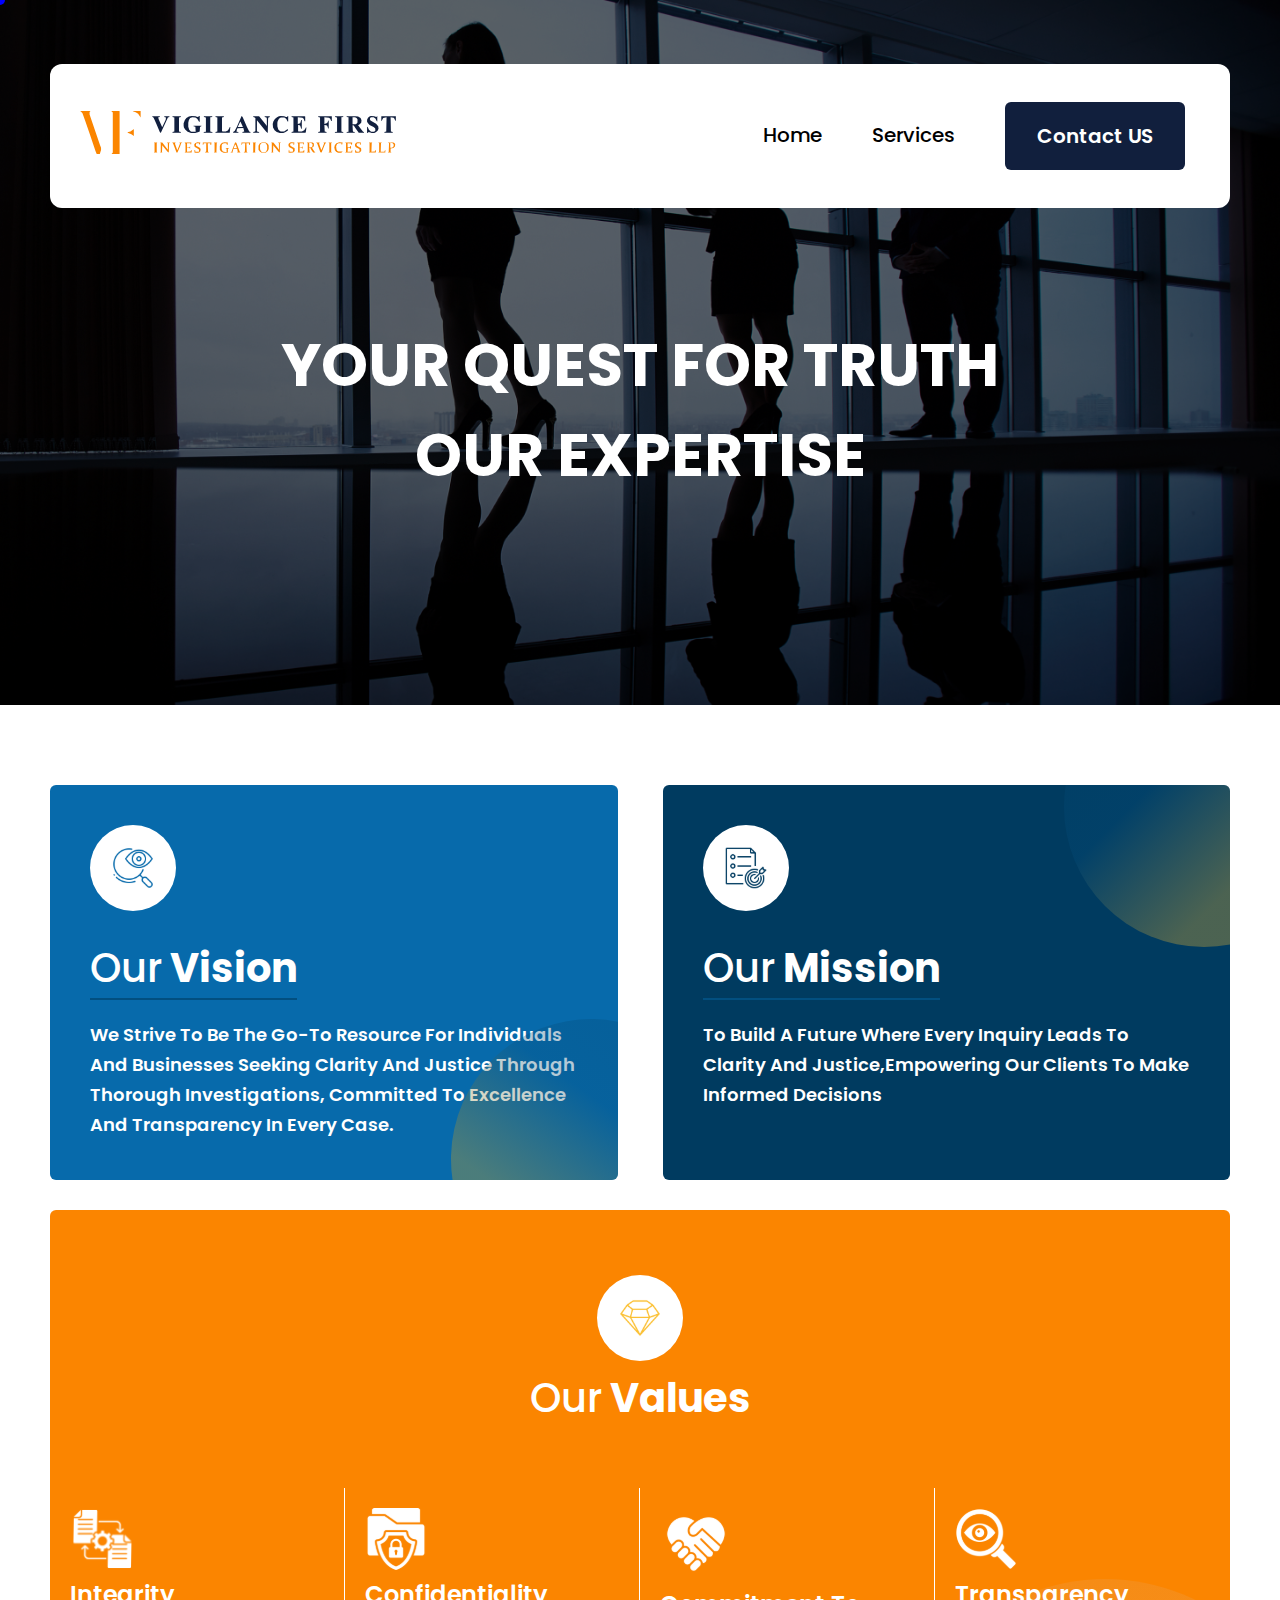
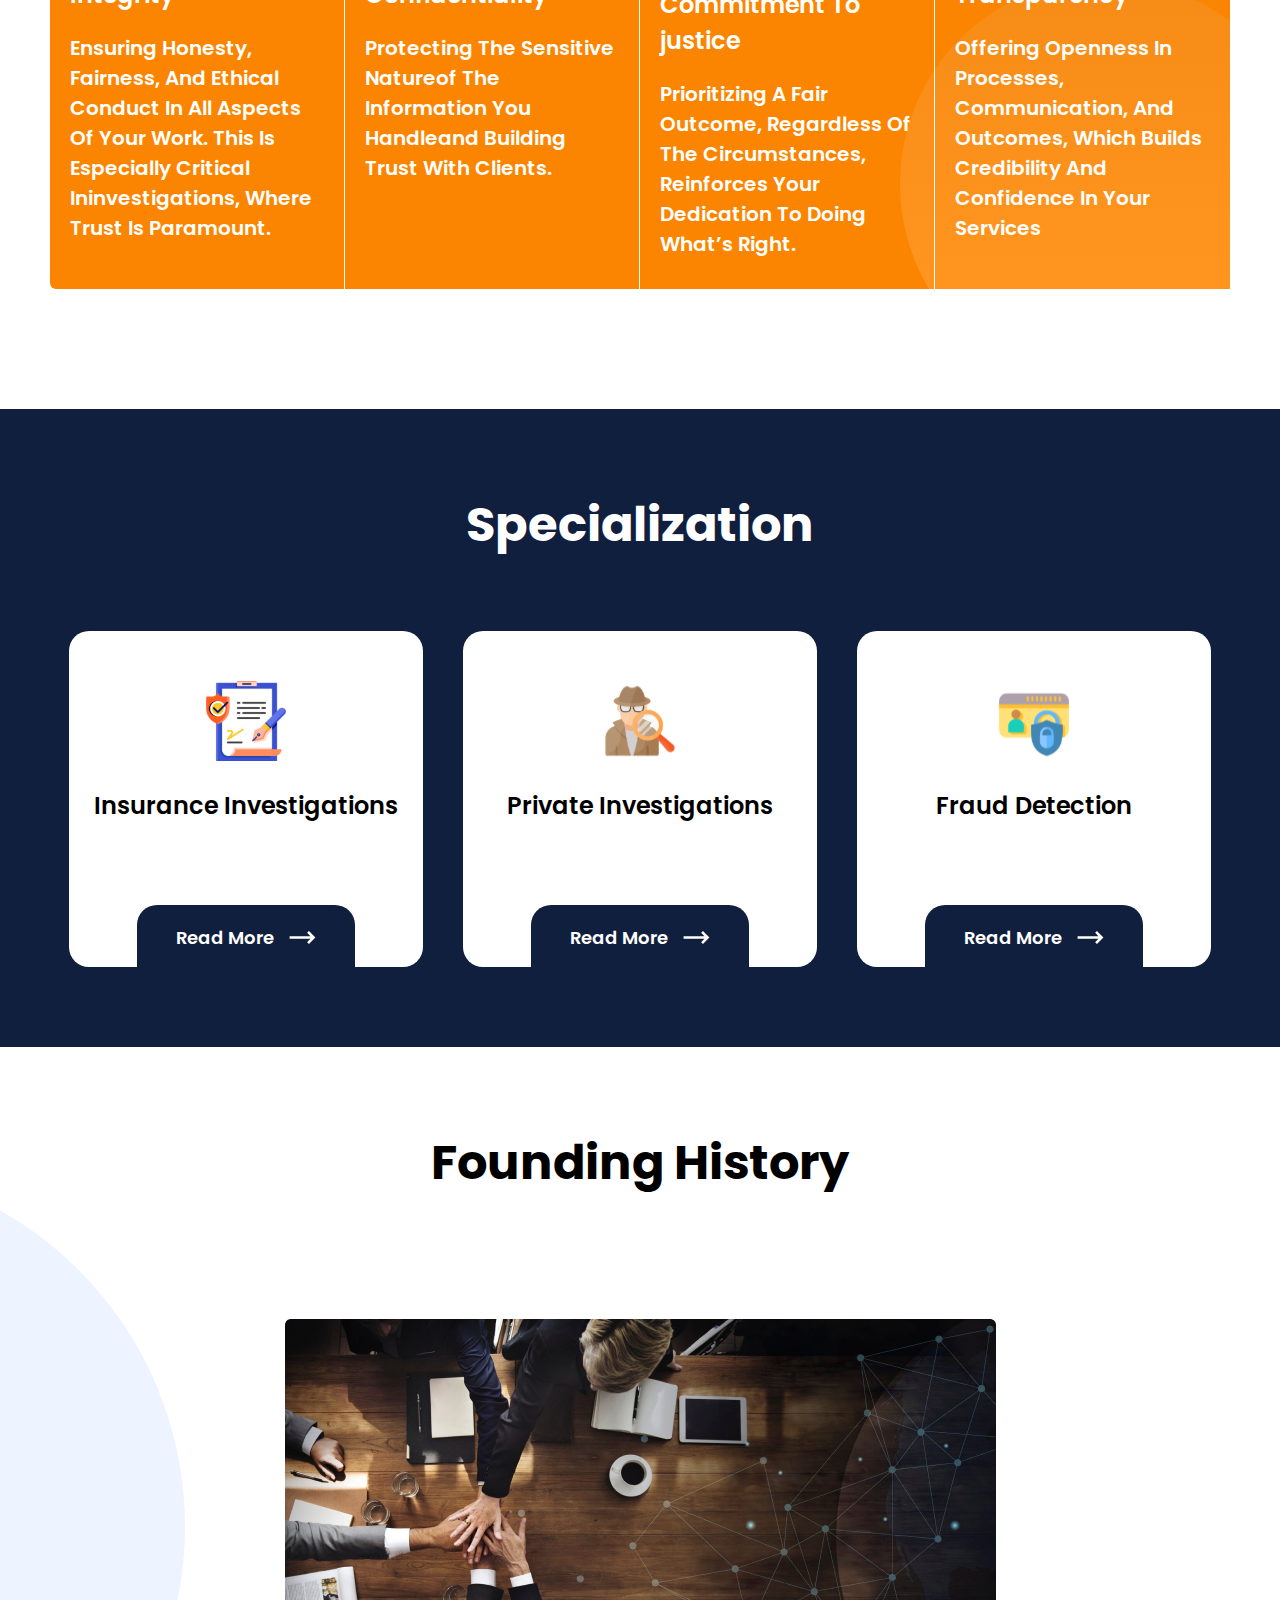
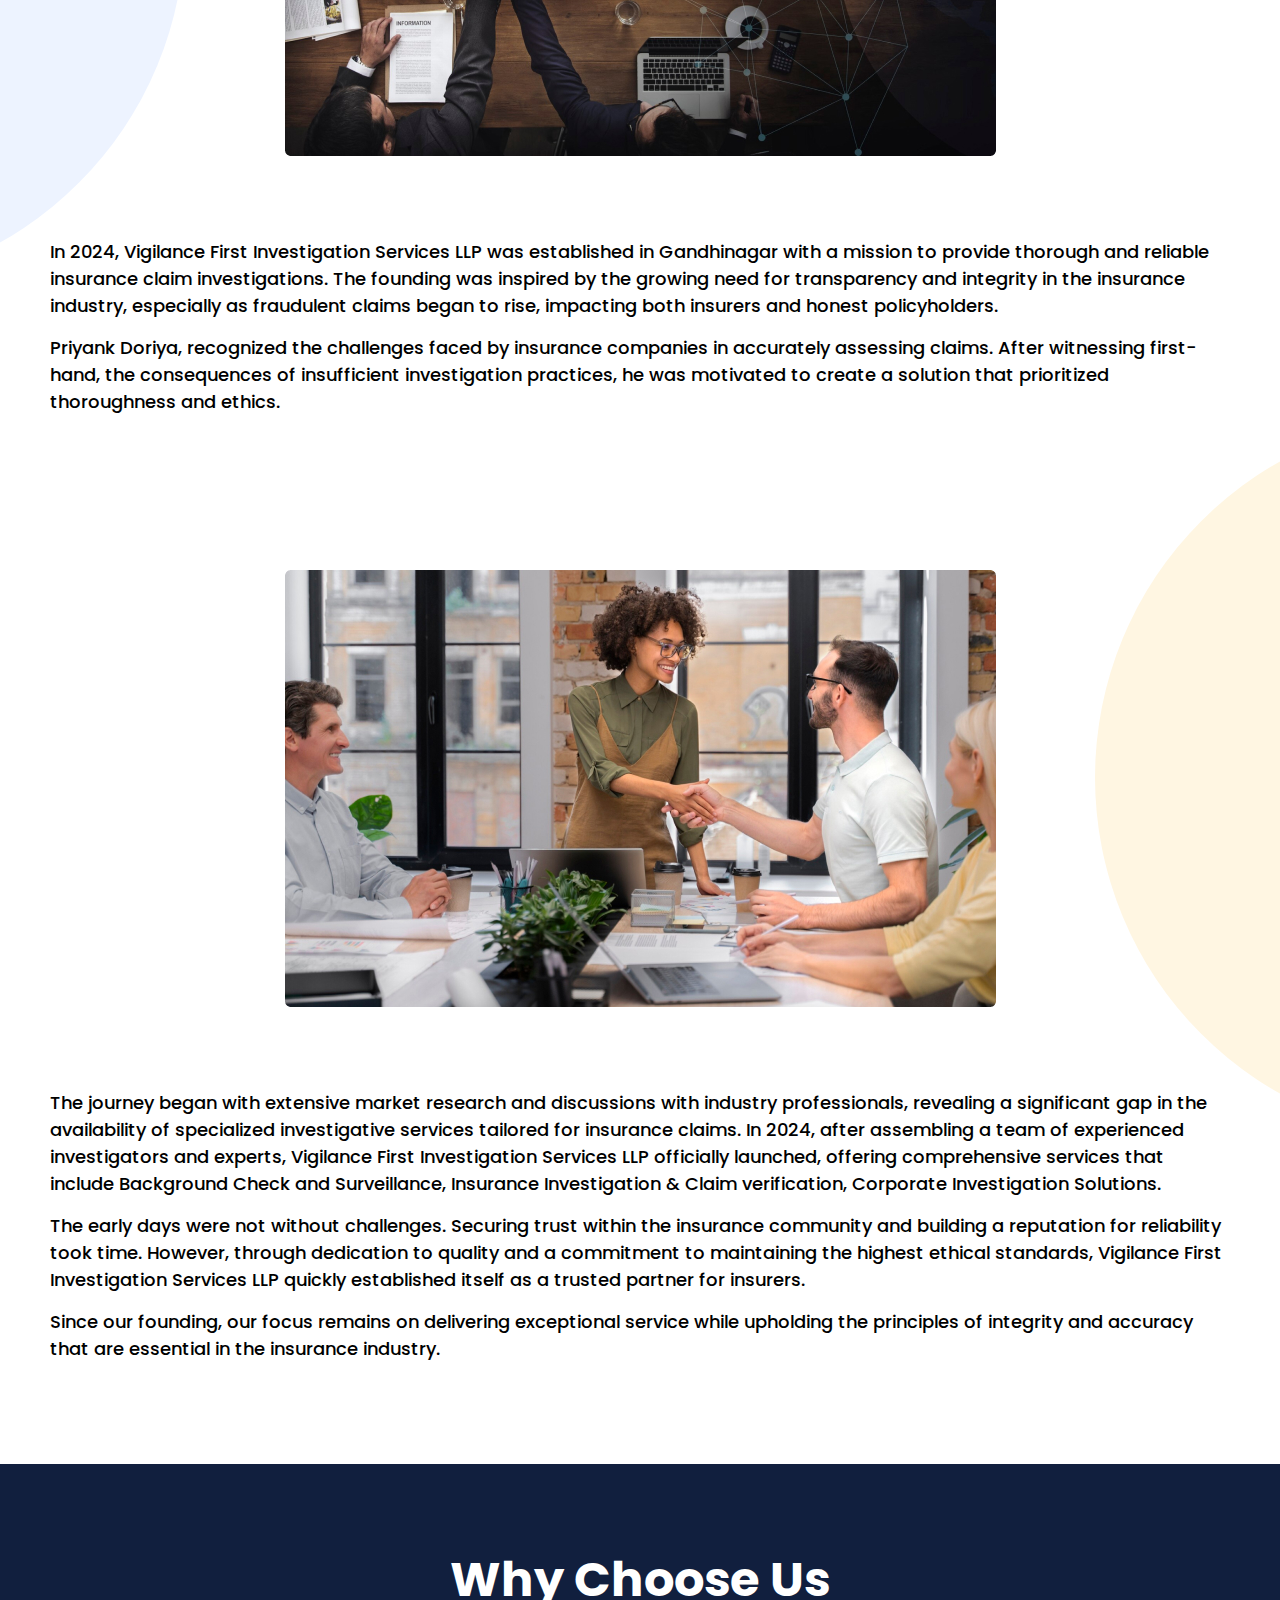
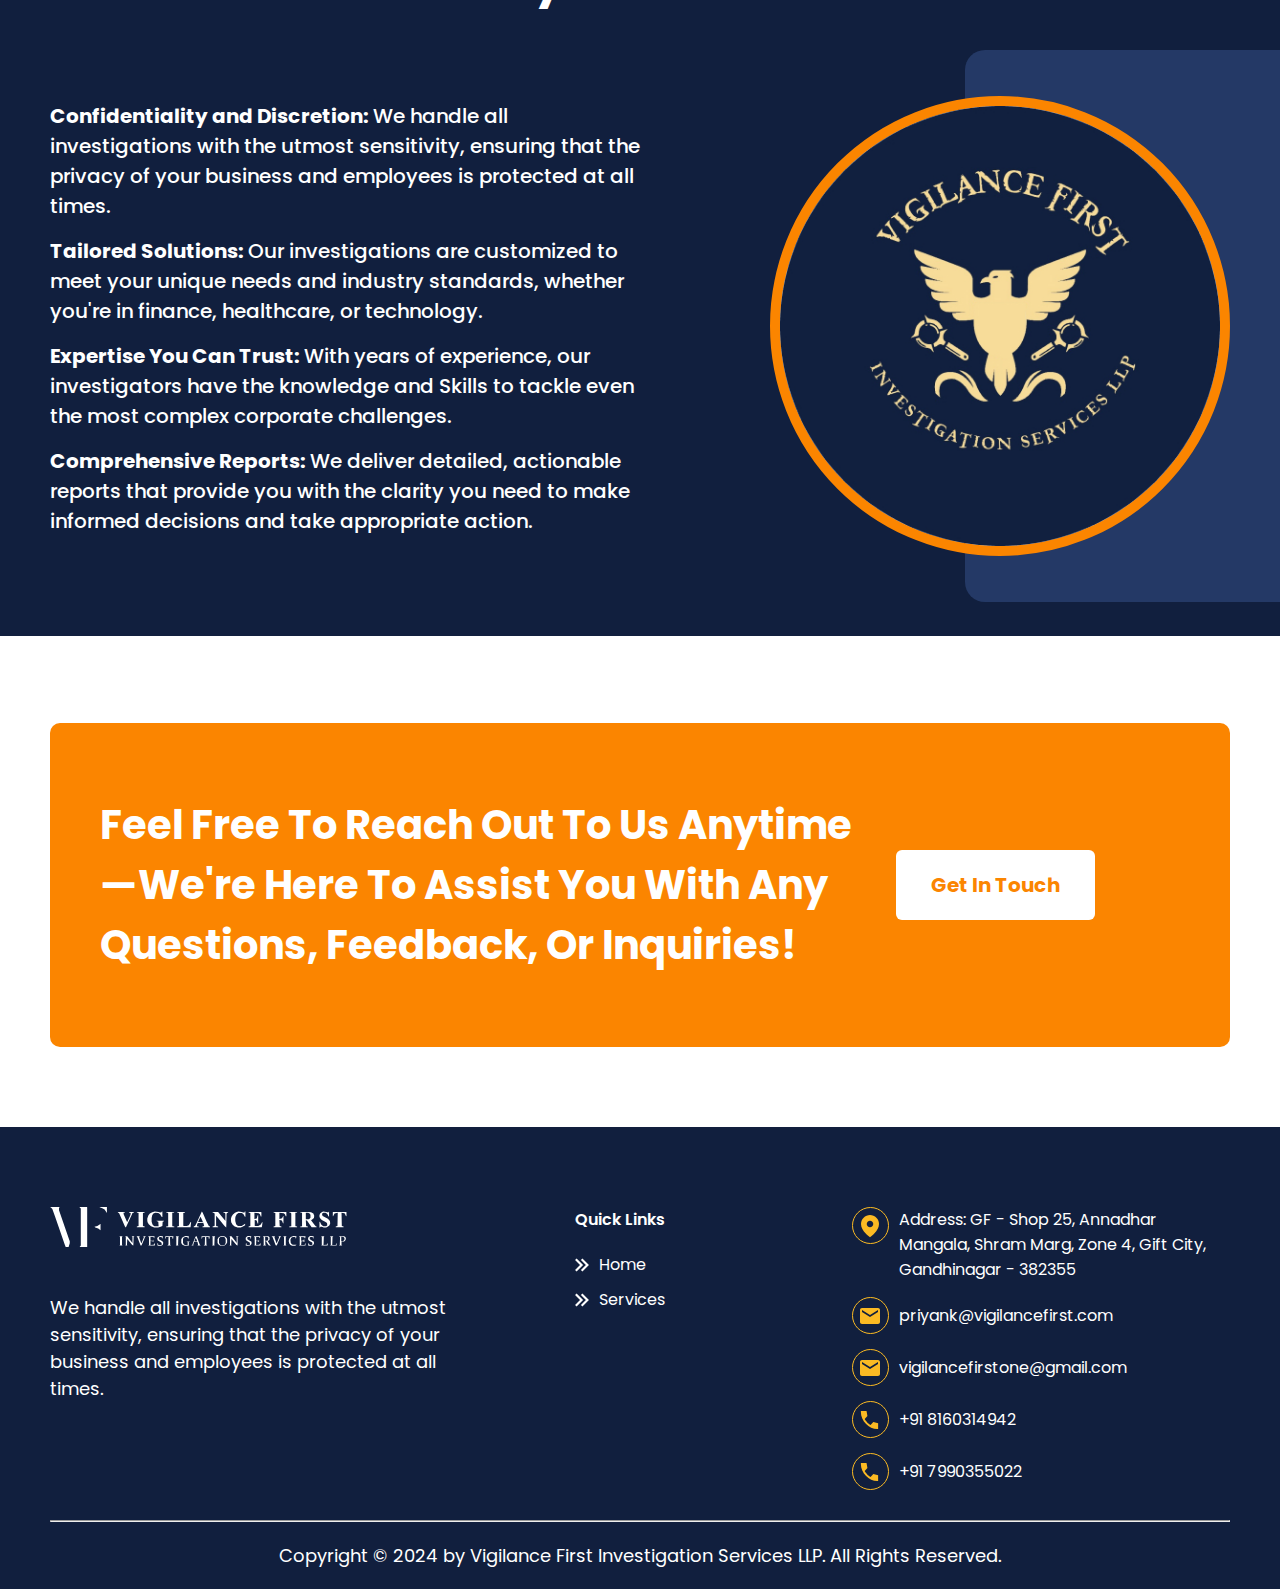
==== index.html @ 086d8054 "-" ====
<!DOCTYPE html>
<html lang="en">
<head>
<meta charset="UTF-8" />
<meta name="viewport" content="width=device-width, initial-scale=1.0" />
<title>VF | Home</title>
<link
href="https://fonts.googleapis.com/css2?family=Poppins:ital,wght@0,100;0,200;0,300;0,400;0,500;0,600;0,700;0,800;0,900;1,100;1,200;1,300;1,400;1,500;1,600;1,700;1,800;1,900&display=swap"
rel="stylesheet" />
<link rel="stylesheet" href="./css/style.css"/>
<link rel="stylesheet" href="./css/media.css">
</head>

<body>
    <div id="cursor"></div>
<header class="main-header">
    <div class="container">
        <div class="inner-header">
            <a class="logo" href="#"><img src="/images/header-logo.svg" alt=""></a>
            <button class="menu-toggle" aria-label="Toggle navigation">
                <span class="bar"></span>
                <span class="bar"></span>
                <span class="bar"></span>
            </button>
            <div class="navmenu">
                
                <ul class="navbar">
                    <li><a href="./index.html">Home</a></li>
                    <li><a href="./services.html">Services</a></li>
                    <a href="mailto:vigilancefirstone@gmail.com" class="navbar-contact-cta">Contact US</a>
                </ul>
            </div>
        </div>
    </div> 
</header>

<section class="hero-banner">
<div class="container">
    <div class="main-content">
        <h1>Your Quest for Truth Our Expertise</h1>
    </div>
</div>
</section>

<section class="mission-vission-section">
    <div class="container">
        <div class="wrapper">
            <div class="vision">
                <div class="icon"><img src="/images/vission-icon.svg" alt=""></div>
                <div class="title"><span>Our</span>Vision</div>
                <div class="discription">
                    <p>We strive to be the go-to resource for individuals and businesses seeking
                        clarity and justice through thorough investigations, committed to excellence and
                        transparency in
                        every case.</p>
                </div>
            </div>
            <div class="mission">
                <div class="icon"><img src="/images/mission-icon.svg" alt=""></div>
                <div class="title"><span>Our</span>Mission</div>
                <div class="discription">
                    <p> To build a future where every inquiry leads to clarity and justice,empowering our clients to make informed decisions </p>
                </div>
            </div>
        </div>
    </div>
</section>

<section class="our-value-section">
<div class="container">
    <div class="inner-content">
        <div class="section-heading">
            <div class="heading-icon"><img src="/images/our-value-icon.svg" alt=""></div>
            <div class="heading"><span>Our</span> Values</div>
        </div>
        <div class="four-col">
            <div class="column cl-1">
                <div class="title">
                    <div class="icon"><img src="/images/transparency.svg" alt=""></div>
                    <span>Integrity</span>
                    <p class="capitalize white">Ensuring honesty, fairness, and ethical conduct in all aspects of your work. This is especially critical ininvestigations, where trust is paramount.</p>
                </div>
            </div>
            <div class="column cl-2">
                <div class="title">
                    <div class="icon"><img src="/images/confidential 1.svg" alt=""></div>
                    <span>Confidentiality</span>
                    <p class="capitalize white">Protecting the sensitive natureof the information you handleand building trust with clients.</p>
                </div>
            </div>
            <div class="column cl-3">
                <div class="title">
                    <div class="icon"><img src="/images/hand-heart 1.svg" alt=""></div>
                    <span>Commitment To justice</span>
                    <p class="capitalize white">Prioritizing a fair outcome, regardless of the circumstances,
                        reinforces your dedication to doing what’s right.</p>
                </div>
            </div>
            <div class="column cl-4">
                <div class="title">
                    <div class="icon"><img src="/images/investigation 1.svg" alt=""></div>
                    <span>Transparency</span>
                    <p class="capitalize white">Offering openness in processes, communication, and outcomes, which builds credibility and confidence in your services</p>
                </div>
            </div>
        </div>
    </div>
</div>
</section>

<section class="Specialization-section py-80">
<div class="container">
    <h2 class="section-heading center ">
        Specialization
    </h2>
    <div class="blogs">
        <div class="blog">
            <div class="icon"><img src="/images/insurance 1.svg" alt=""></div>
            <div class="title">Insurance Investigations</div>
            <div class="blog-cta">
                <div class="btn-text">Read More</div><img src="/images/coolicon.svg" alt="">
            </div>
        </div>
        <div class="blog">
            <div class="icon"><img src="/images/private-investigator 1.svg" alt=""></div>
            <div class="title">Private Investigations</div>
            <div class="blog-cta">
                <div class="btn-text">Read More</div><img src="/images/coolicon.svg" alt="">
            </div>
        </div>  
        <div class="blog">
            <div class="icon"><img src="/images/fraud-prevention 1.svg" alt=""></div>
            <div class="title">Fraud Detection</div>
            <div class="blog-cta">
                <div class="btn-text">Read More</div><img src="/images/coolicon.svg" alt="">
            </div>
        </div>

</section>










<section class="founding-history py-80">
<div class="container">
    <h2 class="center">Founding History</h2>
    <div class="main-content">
        <div class="column left-circle">
            <div class="left-content">
                <img src="./images/founder-history-1.jpg" alt="founder-history-1">
            </div>
            <div class="right-content">
                <p>In 2024, Vigilance First Investigation Services LLP was established in Gandhinagar with a
                    mission to
                    provide thorough and reliable insurance claim investigations. The founding was inspired by
                    the growing
                    need for transparency and integrity in the insurance industry, especially as fraudulent
                    claims began to
                    rise, impacting both insurers and honest policyholders.
                </p>
                <p>Priyank Doriya, recognized the challenges faced by insurance companies in accurately
                    assessing claims. After witnessing first-hand, the consequences of insufficient
                    investigation practices, he was motivated to create a solution that prioritized thoroughness
                    and ethics.
                </p>
            </div>
        </div>
        <div class="column right-circle flip">
            <div class="left-content">
                <img src="./images/founder-history-3.jpg" alt="founder-history-1">
            </div>
            <div class="right-content">
                <p>The journey began with extensive market research and discussions with industry professionals, revealing a significant gap in the availability of specialized investigative services tailored for insurance claims. In 2024, after assembling a team of experienced investigators and experts, Vigilance First Investigation Services LLP officially launched, offering comprehensive services that include Background Check and Surveillance, Insurance Investigation & Claim verification, Corporate Investigation Solutions.</p>
                <p>The early days were not without challenges. Securing trust within the insurance community and building a reputation for reliability took time. However, through dedication to quality and a commitment to maintaining the highest ethical standards, Vigilance First Investigation Services LLP quickly established itself as a trusted partner for insurers.</p>
                <p>Since our founding, our focus remains on delivering exceptional service while upholding the principles of integrity and accuracy that are essential in the insurance industry.</p>
            </div>
        </div>

    </div>
</div>
</section>

<section class="why-choose-us py-80">
<div class="container">
    <h2 class="center">Why Choose Us</h2>
    <div class="main-content">
        <div class="left-content">
            <p><b>Confidentiality and Discretion:</b> We handle all investigations with the utmost sensitivity, ensuring that the privacy of your business and employees is protected at all times.</p>
            <p><b>Tailored Solutions:</b> Our investigations are customized to meet your unique needs and industry 
                standards, whether you're in finance, healthcare, or technology.
            </p>
            <p><b>Expertise You Can Trust:</b> With years of experience, our investigators have the knowledge and 
                Skills to tackle even the most complex corporate challenges. 
            </p>
            <p><b>Comprehensive Reports:</b> We deliver detailed, actionable reports that provide you with the clarity you need to make informed decisions and take appropriate action.</p>
        </div>
        <div class="right-content">
            <div class="round-img">
                <img src="./images/egle-logo2.jpg" alt="">
            </div>
        </div>
    </div>
</div>
</section>

<section class="cta-section py-80">
<div class="container">
    <div class="content">
        <p class="white">Feel free to reach out to us anytime—we're here to assist you with any questions, feedback, or inquiries!</p>
        <a class="white" href="mailto:vigilancefirstone@gmail.com">Get In Touch </a>
    </div>
</div>
</section>

<footer class="footer-section py-80">
<div class="container">
    <div class="main-content">
        <div class="left-content">
            <div class="logo">
                <img src="./images/footer-logo.svg" alt="">
            </div>
            <p>We handle all investigations with the utmost sensitivity, ensuring that the privacy of your business and employees is protected at all times.</p>
        </div>
        <div class="middle-content">
            <span class="title">Quick Links</span>
            <ul>
                <li>
                    <a href="./index.html">
                        <svg xmlns="http://www.w3.org/2000/svg" width="14" height="14" viewBox="0 0 14 14"
                        fill="none">
                        <path
                            d="M7.44847 13.5109L5.91555 11.9802L10.8989 6.99684L5.91555 2.01351L7.44847 0.489258L13.9593 7.00009L7.44955 13.5109H7.44847ZM1.57138 13.5109L0.0395508 11.9802L5.02288 6.99684L0.0395508 2.02109L1.57138 0.489258L8.0833 7.00009L1.57247 13.5109H1.57138Z"
                            fill="white" />
                    </svg>
                    Home
                    </a>
                </li>
                <li>
                    <a href="./services.html">
                        <svg xmlns="http://www.w3.org/2000/svg" width="14" height="14" viewBox="0 0 14 14"
                        fill="none">
                        <path
                            d="M7.44847 13.5109L5.91555 11.9802L10.8989 6.99684L5.91555 2.01351L7.44847 0.489258L13.9593 7.00009L7.44955 13.5109H7.44847ZM1.57138 13.5109L0.0395508 11.9802L5.02288 6.99684L0.0395508 2.02109L1.57138 0.489258L8.0833 7.00009L1.57247 13.5109H1.57138Z"
                            fill="white" />
                    </svg>
                    Services
                    </a>
                </li>
            </ul>
        </div>
        <div class="right-content">
            <a href="">
                <img src="./images/location-icon.svg" alt="">
                Address: GF - Shop 25, Annadhar Mangala, Shram Marg, 
                Zone 4, Gift City, <br>Gandhinagar - 382355</a>
            <a href="mailto:priyank@vigilancefirst.com">
                <img src="./images/mail-icon.svg" alt="">
                priyank@vigilancefirst.com
            </a>
            <a href="mailto:vigilancefirstone@gmail.com">
                <img src="./images/mail-icon.svg" alt="">
                vigilancefirstone@gmail.com
            </a>
            <a href="tel:+918160314942">
                <img src="./images/call-icon.svg" alt="">
                +91 8160314942
            </a>
            <a href="tel:+917990355022">
                <img src="./images/call-icon.svg" alt="">
                +91 7990355022
            </a>
        </div>
    </div>
    <hr>
    <div class="lower-content">
        <p class="center">Copyright © 2024 by Vigilance First Investigation Services LLP. All Rights Reserved.</p>
    </div>
</div>
</footer>









<script src="https://cdnjs.cloudflare.com/ajax/libs/jquery/3.7.1/jquery.min.js"></script>
    <script src="./script.js"></script>


</body>

</html>
---- css/style.css ----
* {
    margin: 0;
    padding: 0;
    box-sizing: border-box;
    font-family: "Poppins", sans-serif;
    text-decoration: none;
    list-style: none;
}

.container {
    max-width: 100%;
    margin: 0 auto;
    height: 100%;
}

@media (min-width:991px) {
    .container {
        max-width: 970px;
    }

}

@media (min-width:1200px) {
    .container {
        max-width: 1180px;
    }

}

@media (min-width:1520px) {
    .container {
        max-width: 1520px;
    }

}

/* common css start */
a {
    text-decoration: none;
    color: #000;
}

h1 {
    font-size: 64px;
    line-height: 96px;
    font-weight: 700;
}

h2 {
    font-size: 54px;
    font-weight: 700;
}

h4 {
    font-size: 30px;
}

p {
    font-size: 18px;
}

.center {
    text-align: center;
}

.white {
    color: #fff;
}

.cta {
    display: flex;
}

.cta-center {
    display: flex;
    justify-content: center;
    align-items: center;
}

.py-80 {
    padding: 80px 0;
}

.flip {
    flex-direction: row-reverse;
}

header.main-header {
    position: relative;
    width: 100%;
    display: inline-block;
    position: absolute;
    top: 64px;
    left: 0;
    right: 0;
    z-index: 999;
    margin: 0;
}

.menu-toggle {
    background: none;
    border: none;
    cursor: pointer;
    display: none;
    flex-direction: column;
    justify-content: space-between;
    height: 24px;
    width: 30px;
    position: absolute;
    right: 30px;
    top: 40px;
}

.navbar.active {
    display: flex !important;
}

span.bar {
    width: 35px;
    height: 3px;
    background-color: #000;
    transition: all 0.3s ease;
}

.menu-toggle.active span.bar:nth-child(1) {
    transform: translateY(9px) rotate(45deg);
}

.menu-toggle.active span.bar:nth-child(2) {
    opacity: 0;
}

.menu-toggle.active span.bar:nth-child(3) {
    transform: translateY(-12px) rotate(-45deg);
}

header.main-header .inner-header {
    position: relative;
    width: 100%;
    background-color: #fff;
    border-radius: 12px;
    padding: 38px 45px 38px 30px;
    display: flex;
    align-items: center;
    justify-content: flex-start;
}

header.main-header .navmenu {
    width: 100%;
    display: flex;
    justify-content: end;
    align-items: center;
}

header.main-header .navmenu .navbar {
    display: flex;
    gap: 50px;
    align-items: center;
}

header.main-header .navmenu .navbar a {
    color: #000;
    font-size: 20px;
    font-weight: 500;
    line-height: 24px;
    transition: all 0.3s ease;
}

header.main-header .navmenu .navbar a:hover {
    color: #fb8500;
}

header.main-header .navmenu .navbar .logo {
    font-size: 20px;
    font-weight: 600;
    color: #fff;
}

header.main-header .navmenu .navbar .navbar-contact-cta {
    background-color: #111f3d;
    font-size: 20px;
    line-height: 30px;
    font-weight: 600;
    color: #fff;
    padding: 17px 30px;
    border-radius: 6px;
    border: 2px solid transparent;
}

header.main-header .navmenu .navbar .navbar-contact-cta:hover {
    background-color: transparent;
    border: 2px solid #fb8500;
}

section.hero-banner {
    position: relative;
    width: 100%;
    padding: 320px 0 185px;
    display: inline-block;
    background-image: url(/images/home-banner-bg.png);
    background-repeat: no-repeat;
    background-size: cover;
    background-position: 100% 100%;
    height: 100%;
    z-index: 1;
}

section.hero-banner::before {
    content: "";
    position: absolute;
    width: 100%;
    top: 0;
    left: 0;
    background-color: #00000099;
    height: 100%;
    z-index: -1;
}

section.hero-banner .main-content {
    width: 100%;
    text-align: center;
    max-width: 70%;
    margin: 0 auto;
}

section.hero-banner .main-content h1 {
    color: #fff;
    margin-bottom: 20px;
    text-transform: uppercase;
}

section.hero-banner .main-content p {
    color: #fff;
    font-size: 20px;
    line-height: 30px;
    font-weight: 600;
}

section.hero-banner .main-content .cta {
    width: 100%;
    display: flex;
    justify-content: center;
    margin-top: 45px;
}

.cta a {
    color: #fff;
    background-color: #fb8500;
    font-size: 20px;
    line-height: 30px;
    padding: 15px 38px;
    border-radius: 6px;
    font-weight: 700;
}

section.mission-vission-section {
    width: 100%;
    display: inline-block;
    padding: 80px 0 30px;
}

section.mission-vission-section .wrapper {
    width: 100%;
    display: flex;
    gap: 45px;
}

section.mission-vission-section .wrapper .mission {
    position: relative;
    width: 50%;
    background-color: #003b60;
    padding: 40px;
    border-radius: 6px;
    overflow: hidden;
}

section.mission-vission-section .wrapper .mission::before {
    content: "";
    position: absolute;
    height: 280px;
    width: 280px;
    right: -20%;
    top: -30%;
    border-radius: 50%;
    background: linear-gradient(135.24deg, rgba(3, 73, 117, 0.3) 17.18%, rgba(5, 78, 124, 0.3) 36.84%, rgba(251, 191, 48, 0.3) 69.26%);
}

section.mission-vission-section .wrapper .vision {
    position: relative;
    width: 50%;
    background-color: #076aab;
    padding: 40px;
    border-radius: 6px;
    overflow: hidden;
}

section.mission-vission-section .wrapper .vision::before {
    content: "";
    position: absolute;
    height: 280px;
    width: 280px;
    right: -20%;
    bottom: -30%;
    border-radius: 50%;
    transform: rotate(-280deg);
    background: linear-gradient(135.24deg, rgba(3, 73, 117, 0.3) 17.18%, rgba(5, 78, 124, 0.3) 36.84%, rgba(233, 168, 12, 0.3) 69.26%);
}

section.mission-vission-section .wrapper .mission .title, section.mission-vission-section .wrapper .vision .title {
    font-size: 40px;
    font-weight: 700;
    line-height: 60px;
    color: #fff;
    margin: 20px 0;
    position: relative;
    border-bottom: 2px solid #024f80;
    display: inline-block;
}

section.mission-vission-section .wrapper .mission .title span, section.mission-vission-section .wrapper .vision .title span {
    font-weight: 500;
    padding-right: 8px;
}

section.mission-vission-section .wrapper .mission .discription p, section.mission-vission-section .wrapper .vision .discription p {
    color: #fff;
    font-size: 18px;
    font-weight: 600;
    line-height: 30px;
    text-transform: capitalize;
}

section.our-value-section {
    width: 100%;
    display: inline-block;
    padding-bottom: 120px;
}

section.our-value-section .inner-content {
    width: 100%;
    background-color: #fb8500;
    border-radius: 6px;
    padding: 65px 0 0;
}

section.our-value-section .inner-content .four-col {
    width: 100%;
    display: flex;
    align-items: normal;
    justify-content: center;
    padding-top: 60px;
    position: relative;
    z-index: 1;
    overflow: hidden;
    flex-wrap: wrap;
}

section.our-value-section .inner-content .four-col::before {
    content: "";
    position: absolute;
    bottom: -100px;
    right: -80px;
    background: linear-gradient(179.57deg, #f68c16 0.37%, #ff951e 71.35%);
    height: 410px;
    width: 410px;
    border-radius: 50%;
    z-index: -1;
}

section.our-value-section .inner-content .section-heading {
    display: inline-block;
    width: 100%;
    text-align: center;
}

section.our-value-section .inner-content .section-heading .heading span {
    font-weight: 500;
}

section.our-value-section .inner-content .section-heading .heading {
    font-size: 40px;
    font-weight: 700;
    line-height: 60px;
    color: #fff;
}

section.our-value-section .inner-content .four-col .column .title span {
    font-size: 24px;
    font-weight: 600;
    line-height: 36px;
    color: #fff;
    padding-bottom: 20px;
    display: inline-block;
}

section.our-value-section .inner-content .four-col .column .title p {
    font-size: 20px;
    font-weight: 600;
    line-height: 30px;
    text-transform: capitalize;
}

section.our-value-section .inner-content .four-col .column {
    width: 25%;
    border-right: 1px solid #fff;
    padding: 20px 20px 30px 20px;
}

section.our-value-section .inner-content .four-col .column:last-child {
    border: none;
}

section.Specialization-section {
    width: 100%;
    display: inline-block;
    background-color: #111f3e;
}

section.Specialization-section h2.section-heading.center {
    color: #fff;
}

section.Specialization-section .blogs {
    width: 100%;
    display: flex;
    flex-wrap: wrap;
    justify-content: center;
    gap: 40px;
    padding-top: 70px;
}

section.Specialization-section .blogs .blog {
    width: 30%;
    padding: 50px 0px 0px;
    background-color: #fff;
    border-radius: 20px;
    text-align: center;
}

section.Specialization-section .blogs .blog .title {
    font-size: 24px;
    font-weight: 600;
    line-height: 36px;
    color: #000;
    margin-top: 20px;
    padding-bottom: 81px;
}

section.Specialization-section .blogs .blog .icon img {
    width: 80px;
    height: 80px;
}

section.Specialization-section .blogs .blog .blog-cta {
    background-color: #111f3e;
    color: #fff;
    font-size: 18px;
    font-weight: 600;
    line-height: 27px;
    border-top-left-radius: 20px;
    border-top-right-radius: 20px;
    gap: 15px;
    width: 100%;
    max-width: 218px;
    height: 64px;
    display: flex;
    cursor: pointer;
    align-items: center;
    justify-content: center;
    margin: 0 auto -2px;
}

.founding-history {
    width: 100%;
    display: inline-block;
    overflow: hidden;
}

.founding-history .main-content {
    padding: 120px 0 0;
}

.founding-history .main-content .column {
    display: flex;
    justify-content: space-between;
    align-items: center;
    gap: 75px;
}

.founding-history .main-content .column.right-circle {
    padding-top: 140px;
}

.founding-history .main-content .column .left-content {
    position: relative;
    z-index: 1;
}

.founding-history .main-content .column.left-circle .left-content::before {
    content: "";
    position: absolute;
    top: -35%;
    left: -70%;
    height: 725px;
    width: 725px;
    border-radius: 50%;
    background-color: #edf3ff;
    z-index: -1;
}

.founding-history .main-content .column.right-circle .left-content::before {
    content: "";
    position: absolute;
    top: -35%;
    right: -70%;
    height: 725px;
    width: 725px;
    border-radius: 50%;
    background-color: #fff6e2;
    z-index: -1;
}

.founding-history .main-content .column .right-content {
    position: relative;
    z-index: 1;
}

.founding-history .main-content .column .right-content p {
    font-size: 18px;
    font-weight: 500;
    margin-bottom: 15px;
}

.why-choose-us {
    width: 100%;
    display: inline-block;
    background-color: #111f3e;
    overflow: hidden;
}

.why-choose-us * {
    color: #fff;
}

.why-choose-us .main-content {
    display: flex;
    justify-content: space-between;
    align-items: center;
    padding-top: 80px;
}

.why-choose-us .main-content .left-content {
    width: 50%;
}

.why-choose-us .main-content .left-content p {
    font-size: 20px;
    font-weight: 500;
    margin-bottom: 15px;
}

.why-choose-us .main-content .right-content {
    position: relative;
    z-index: 1;
}

.why-choose-us .main-content .right-content::before {
    content: "";
    height: 120%;
    width: 380px;
    position: absolute;
    top: 50%;
    right: -25%;
    background-color: #243966;
    border-radius: 20px 0 0 20px;
    z-index: -1;
    transform: translate(0, -50%);
}

.why-choose-us .main-content .right-content .round-img {
    border-radius: 50%;
    border: 10px solid #fb8500;    /* padding: 20px; */
    height: 460px;
    width: 460px;
    text-align: center;
    display: flex;
    justify-content: center;
    align-items: center;
}

.why-choose-us .main-content .right-content .round-img img {
    border-radius: 50%;
    height: 440px;
    width: 440px;
    display: inline-block;
    object-fit: contain;
}

.cta-section {
    display: inline-block;
    width: 100%;
}

.cta-section .content {
    background-color: #fb8500;
    display: flex;
    justify-content: flex-start;
    align-items: center;
    padding: 72px 50px;
    border-radius: 10px;
    gap: 40px;
}

.cta-section .content p {
    font-size: 40px;
    font-weight: 700;
    max-width: 70%;
    text-transform: capitalize;
}

.cta-section .content a {
    background-color: #fff;
    color: #fb8500;
    font-size: 20px;
    font-weight: 700;
    padding: 20px 35px;
    border-radius: 6px;
}

.footer-section {
    display: inline-block;
    width: 100%;
    background-color: #111f3e;
    padding-bottom: 0 !important;
}

.footer-section * {
    color: #fff;
}

.footer-section .main-content {
    display: flex;
    justify-content: space-between;
    align-items: flex-start;
    padding-bottom: 30px;
}

.footer-section .main-content .left-content {
    width: 36%;
}

.footer-section .main-content .left-content .logo {
    padding-bottom: 40px;
}

.footer-section .main-content .left-content .logo img {
    width: 70%;
}

.footer-section .main-content .middle-content {
    width: 20%;
}

.footer-section .main-content .middle-content .title {
    font-weight: 600;
}

.footer-section .main-content .middle-content ul {
    padding-top: 20px;
}

.footer-section .main-content .middle-content ul li {
    padding-bottom: 10px;
}

.footer-section .main-content .middle-content ul li a {
    display: flex;
    align-items: center;
    gap: 10px;
}

.footer-section .main-content .right-content a:first-child {
    align-items: flex-start;
}

.footer-section .main-content .right-content {
    width: 29%;
    display: flex;
    flex-direction: column;
    gap: 15px;
}

.footer-section .main-content .right-content a {
    display: flex;
    align-items: center;
    gap: 10px;
}

.footer-section .lower-content {
    padding: 20px 0;
}

/* services page */
.hero-banner.services {
    background: url(../images/services-hero.jpg) no-repeat;
    background-size: cover;
}

.hero-banner.services .main-content {
    max-width: 80%;
}

#cursor {
    position: fixed;
    top: -5px;
    left: -5px;
    width: 10px;
    height: 10px;
    background-color: blue;
    border-radius: 50%;
    z-index: 99999;
    transition: linear 0.19s;
    pointer-events: none;
}

.services-zig-zag-section .main-content {
    background-color: #003b60;
    display: flex;
    justify-content: space-between;
    align-items: flex-start;
    padding: 60px 45px;
}

.services-zig-zag-section .main-content * {
    color: #fff;
}

.services-zig-zag-section .main-content + .main-content {
    margin-top: 45px;
}

.services-zig-zag-section .main-content .left-content {
    width: 50%;
}

.services-zig-zag-section .main-content .left-content p {
    font-size: 20px;
    font-weight: 500;
    padding: 10px 0 40px;
}

.services-zig-zag-section .main-content .left-content .title {
    font-size: 38px;
    font-weight: 600;
    color: #fb8500;
}

.services-zig-zag-section .main-content .left-content ul {
    padding-top: 20px;
}

.services-zig-zag-section .main-content .left-content ul li {
    text-transform: capitalize;
    padding: 0 0 10px;
}

.services-zig-zag-section .main-content .left-content ul li svg {
    margin-right: 10px;
}

.services-zig-zag-section .main-content .right-content {
    width: 50%;
    text-align: end;
}

.services-zig-zag-section .main-content.flip {
    flex-direction: row-reverse;
}

.services-zig-zag-section .main-content.flip .right-content {
    text-align: left;
}

.why-choose-us.services {
    background-color: #fff;
}

.why-choose-us.services * {
    color: #000;
}

.why-choose-us.services .main-content .right-content::before {
    content: none;
}

.why-choose-us.services .main-content .right-content .round-img {
    border: none;
}
.why-choose-us.services .main-content .right-content .round-img img {
    height: 510px;
    width: 510px;
}
---- css/media.css ----
@media (max-width:1520px) {
    .founding-history .main-content .column {
        flex-direction: column;
    }

    .founding-history .main-content .column .left-content {
        width: 100%;
        text-align: center;
    }

    .founding-history .main-content .column .left-content img {
        display: inline-block;
    }

    .founding-history .main-content .column .right-content {
        width: 100%;
        position: relative;
        z-index: 1;
    }

    .founding-history .main-content .column.left-circle .left-content::before {
        left: -50%;
    }

    .founding-history .main-content .column.right-circle .left-content::before {
        right: -50%;
    }

    .services-zig-zag-section .main-content .right-content {
        width: 42%;
        text-align: end;
    }

    .services-zig-zag-section .main-content .right-content img {
        width: 100%;
    }

    .services-zig-zag-section .main-content .left-content {
        width: 58%;
    }

    .services-zig-zag-section .main-content {
        align-items: center;
    }

    .services-zig-zag-section .main-content .left-content .title {
        font-size: 34px;
    }

    .services-zig-zag-section .main-content h2 {
        font-size: 48px;
        font-weight: 700;
    }

}

@media (max-width:1440px) {
    h1 {
        font-size: 60px;
        line-height: 90px;
    }

    h2 {
        font-size: 48px;
    }

    h4 {
        font-size: 28px;
    }

    .footer-section .main-content .middle-content {
        width: 15%;
    }

    .footer-section .main-content .right-content {
        width: 32%;
    }

}

@media (max-width:1200px) {
    h1 {
        font-size: 60px;
        line-height: 90px;
    }

    h2 {
        font-size: 42px;
    }

    h4 {
        font-size: 24px;
    }

    .py-80 {
        padding: 60px 0;
    }

    .cta-section .content p {
        font-size: 30px;
    }

    .cta-section .content a {
        font-size: 18px;
        padding: 14px 30px;
    }

    section.hero-banner .main-content {
        max-width: 100%;
    }

    section.mission-vission-section .wrapper .vision, section.mission-vission-section .wrapper .mission {
        padding: 20px;
    }

    section.our-value-section .inner-content .four-col .column {
        width: 50%;
    }

    section.our-value-section .inner-content .four-col .column.cl-1 {
        border-right: 1px solid #fff !important;
        border-bottom: 1px solid #fff !important;
    }

    section.our-value-section .inner-content .four-col .column.cl-3 {
        border-right: 1px solid #fff !important;
        border-top: 1px solid #fff !important;
    }

    section.our-value-section .inner-content .four-col .column.cl-2 {
        border-bottom: 1px solid #fff !important;
        border-left: 1px solid #fff !important;
    }

    section.our-value-section .inner-content .four-col .column.cl-4 {
        border-left: 1px solid #fff !important;
        border-top: 1px solid #fff !important;
    }

    section.our-value-section .inner-content .four-col {
        justify-content: center;
    }

    section.our-value-section .inner-content .four-col .column {
        border: none;
    }

    section.Specialization-section .blogs .blog {
        width: 47%;
    }

    .founding-history .main-content {
        padding: 60px 0 0;
    }

    .founding-history .main-content .column {
        gap: 30px;
    }

    .founding-history .main-content .column.right-circle {
        padding-top: 100px;
    }

    .why-choose-us .main-content .right-content .round-img img {
        height: 300px;
        width: 300px;
    }

    .why-choose-us .main-content .right-content .round-img {
        height: 320px;
        width: 320px;
    }

    .why-choose-us .main-content .right-content::before {
        right: -65%;
    }

    .why-choose-us .main-content .right-content {
        width: 35%;
    }

    .why-choose-us .main-content .left-content {
        width: 60%;
    }

    .why-choose-us .main-content .left-content p {
        font-size: 18px;
    }

    .footer-section .main-content {
        flex-wrap: wrap;
        row-gap: 60px;
    }

    .footer-section .main-content .left-content {
        width: 50%;
    }

    .footer-section .main-content .middle-content {
        width: 30%;
    }

    .footer-section .main-content .right-content {
        width: 100%;
        flex-direction: row;
        flex-wrap: wrap;
        max-width: 40%;
        margin: 0 auto;
    }

    .services-zig-zag-section .main-content .right-content {
        width: 100%;
        text-align: end;
    }

    .services-zig-zag-section .main-content .right-content img {
        width: 100%;
        max-width: 60%;
        margin: 0 auto;
        display: block;
    }

    .services-zig-zag-section .main-content .left-content {
        width: 100%;
    }

    .services-zig-zag-section .main-content {
        align-items: center;
        flex-direction: column-reverse;
        gap: 30px;
    }

    .services-zig-zag-section .main-content.flip {
        flex-direction: column-reverse;
    }

    .services-zig-zag-section .main-content .left-content .title {
        font-size: 28px;
        line-height: 28px;
    }

    .services-zig-zag-section .main-content h2 {
        font-size: 42px;
    }

    .services-zig-zag-section .main-content .left-content p {
        font-size: 18px;
        padding: 10px 0 30px;
    }

    .services-zig-zag-section .main-content + .main-content {
        margin-top: 25px;
    }

}

@media (max-width:991px) {
    h1 {
        font-size: 54px;
        line-height: 80px;
    }

    h2 {
        font-size: 36px;
    }

    h4 {
        font-size: 22px;
    }

    p {
        font-size: 16px;
    }

    .container {
        padding: 0 25px;
    }

    header.main-header a.logo img {
        width: 250px;
    }

    header.main-header .navmenu .navbar {
        gap: 30px;
    }

    header.main-header .inner-header {
        padding: 30px;
        border-radius: 8px;
    }

    header.main-header .navmenu .navbar .navbar-contact-cta {
        font-size: 18px;
        padding: 12px 22px;
    }

    header.main-header .navmenu .navbar a {
        font-size: 18px;
    }

    section.our-value-section {
        padding-bottom: 80px;
    }

    section.mission-vission-section .wrapper {
        flex-direction: column;
    }

    section.mission-vission-section .wrapper .vision, section.mission-vission-section .wrapper .mission {
        width: 100%;
    }

    section.mission-vission-section .wrapper .mission::before {
        width: 250px;
        height: 250px;
        right: -10%;
        top: 40%;
    }

    section.mission-vission-section .wrapper .vision::before {
        width: 250px;
        height: 250px;
        bottom: 50%;
        right: -10%;
    }

    section.mission-vission-section .wrapper .mission .discription p, section.mission-vission-section.wrapper .vision.discription p {
        font-size: 16px;
        line-height: 26px;
    }

    section.our-value-section .inner-content {
        padding: 40px 0 0;
    }

    section.our-value-section .inner-content .four-col {
        padding-top: 40px;
    }

    section.our-value-section .inner-content .four-col .column .title span {
        padding-bottom: 5px;
    }

    .founding-history .main-content .column.left-circle .left-content::before {
        content: none;
    }

    .founding-history .main-content .column.right-circle .left-content::before {
        content: none;
    }

    .founding-history .main-content .column .left-content img {
        width: 100%;
    }

    .founding-history .main-content .column.right-circle {
        padding-top: 30px;
    }

    .why-choose-us .main-content {
        flex-direction: column-reverse;
        justify-content: center;
        align-items: center;
        row-gap: 40px;
        padding-top: 40px;
    }

    .why-choose-us .main-content .left-content {
        width: 100%;
    }

    .why-choose-us .main-content .right-content {
        width: 100%;
        text-align: center;
    }

    .why-choose-us .main-content .right-content::before {
        content: none;
    }

    .why-choose-us .main-content .right-content .round-img {
        margin: 0 auto;
    }

    .cta-section .content {
        padding: 30px 40px;
        flex-direction: column;
        justify-content: center;
        text-align: center;
        gap: 30px;
    }

    .cta-section .content p {
        font-size: 28px;
        max-width: 100%;
    }

    .services-zig-zag-section .main-content h2 {
        font-size: 32px;
    }

    .services-zig-zag-section .main-content .left-content .title {
        font-size: 24px;
        line-height: 24px;
    }

    .services-zig-zag-section .main-content {
        padding: 30px 25px;
    }

}

@media (max-width:768px) {
    h1 {
        font-size: 50px;
        line-height: 70px;
    }

    h2 {
        font-size: 32px;
    }

    h4 {
        font-size: 20px;
    }

    .py-80 {
        padding: 40px 0;
    }

    header.main-header {
        top: 50px;
    }

    header.main-header .navmenu .navbar {
        position: absolute;
        border-bottom-right-radius: 12px;
        border-bottom-left-radius: 12px;
        padding: 30px;
        top: 85%;
        flex-direction: column;
        width: 100%;
        left: 0;
        background-color: #fff;
        display: none;
    }

    .menu-toggle {
        display: flex;
    }

    section.our-value-section .inner-content .four-col {
        flex-wrap: wrap;
    }

    section.our-value-section .inner-content .four-col::before {
        display: none;
    }

    section.hero-banner {
        background-position: 80% 100%;
        padding: 250px 0 150px;
    }

    section.mission-vission-section {
        padding: 60px 0;
    }

    section.mission-vission-section .wrapper {
        gap: 30px;
    }

    section.our-value-section .inner-content .four-col .column {
        width: 100%;
    }

    section.our-value-section {
        padding-bottom: 60px;
    }

    section.mission-vission-section .wrapper .mission .title, section.mission-vission-section .wrapper .vision .title, section.our-value-section .inner-content .section-heading .heading {
        font-size: 36px;
        line-height: 54px;
    }

    section.our-value-section .inner-content {
        padding: 30px 0;
    }

    section.our-value-section .inner-content .four-col .column .title p {
        font-size: 18px;
        line-height: 28px;
    }

    section.our-value-section .inner-content .four-col .column {
        padding: 20px;
    }

    section.our-value-section .inner-content .four-col .column.cl-1 {
        border-right: none !important;
        border-bottom: 1px solid #fff !important;
    }

    section.Specialization-section .blogs {
        padding-top: 40px;
    }

    section.our-value-section .inner-content .four-col .column.cl-2 {
        border-left: none !important;
    }

    section.our-value-section .inner-content .four-col .column.cl-3 {
        border-right: none !important;
        border-top: none !important;
    }

    section.our-value-section .inner-content .four-col .column.cl-4 {
        border-left: none !important;
    }

    section.Specialization-section .blogs .blog {
        width: 100%;
        padding: 50px 10px 0;
    }

    .founding-history .main-content {
        padding: 30px 0 0;
    }

    .founding-history .main-content .column .left-content img {
        width: 100%;
        height: 380px;
        object-fit: cover;
    }

    .footer-section .main-content .left-content {
        width: 100%;
    }

    .footer-section .main-content .middle-content {
        width: 40%;
    }

    .footer-section .main-content .right-content {
        width: 100%;
        flex-direction: row;
        flex-wrap: wrap;
        max-width: 50%;
        margin: 0 0 0 auto;
    }

    .services-zig-zag-section .main-content h2 {
        font-size: 28px;
    }

    .hero-banner.services .main-content {
        max-width: 100%;
    }

    section.hero-banner .main-content p {
        font-size: 18px;
    }

}

@media (max-width:575px) {
    h1 {
        font-size: 42px;
        line-height: 55px;
    }

    h2 {
        font-size: 26px;
    }

    h4 {
        font-size: 18px;
    }

    p {
        font-size: 16px;
    }

    header.main-header {
        top: 30px;
    }

    header.main-header .inner-header {
        padding: 20px;
    }

    header.main-header a.logo img {
        width: 200px;
        display: block;
    }

    header.main-header .navmenu .navbar a {
        font-size: 16px;
        line-height: 20px;
    }

    header.main-header .navmenu .navbar {
        gap: 20px;
        padding: 20px;
    }

    header.main-header .navmenu .navbar {
        top: 90%;
    }

    header.main-header .navmenu .navbar .navbar-contact-cta {
        font-size: 16px;
        padding: 10px 18px;
        line-height: 20px;
    }

    span.bar {
        width: 30px;
    }

    .menu-toggle {
        right: 20px;
        top: 22px;
    }

    section.hero-banner {
        background-position: 70% 100%;
        padding: 200px 0 100px;
    }

    section.mission-vission-section .wrapper .mission .discription p, section.mission-vission-section .wrapper .vision .discription p {
        font-size: 16px;
        line-height: 24px;
    }

    section.mission-vission-section .wrapper .mission .title, section.mission-vission-section .wrapper .vision .title, section.our-value-section .inner-content .section-heading .heading {
        font-size: 28px;
        line-height: 40px;
        margin: 0px 0 10px;
    }

    section.mission-vission-section .wrapper .vision .icon img, section.mission-vission-section .wrapper .mission .icon img {
        width: 60px;
        height: 60px;
    }

    section.mission-vission-section {
        padding: 40px 0;
    }

    section.our-value-section {
        padding-bottom: 40px;
    }

    section.our-value-section .inner-content .four-col {
        padding-top: 10px;
    }

    section.our-value-section .inner-content .four-col .column .title p {
        font-size: 16px;
        line-height: 24px;
    }

    section.our-value-section .inner-content .four-col .column .title span {
        font-size: 22px;
        line-height: 28px;
    }

    section.our-value-section .inner-content .four-col .column .title span {
        padding-bottom: 10px;
    }

    section.Specialization-section .blogs {
        padding-top: 20px;
    }

    section.Specialization-section .blogs .blog {
        padding: 30px 10px 0;
    }

    section.Specialization-section .blogs .blog .title {
        font-size: 24px;
        line-height: 36px;
        padding-bottom: 60px;
        margin-top: 10px;
    }

    section.our-value-section .inner-content {
        padding: 20px 0;
    }

    .founding-history .main-content .column .left-content img {
        width: 100%;
        height: 300px;
        object-fit: cover;
    }

    .footer-section .main-content {
        row-gap: 30px;
    }

    .footer-section .main-content .middle-content {
        width: 100%;
    }

    .footer-section .main-content .right-content {
        width: 100%;
        flex-direction: row;
        flex-wrap: wrap;
        max-width: 70%;
        margin: 0 auto 0 0;
    }

    .cta-section .content p {
        font-size: 22px;
        max-width: 100%;
    }

    .services-zig-zag-section .main-content .left-content p {
        font-size: 16px;
        padding: 10px 0 25px;
    }

    .services-zig-zag-section .main-content h2 {
        font-size: 24px;
    }

    .services-zig-zag-section .main-content .left-content ul li span {
        font-size: 14px;
    }

    .services-zig-zag-section .main-content .right-content img {
        max-width: 80%;
    }

    .services-zig-zag-section .main-content .left-content ul {
        padding-top: 10px;
    }

    .services-zig-zag-section .main-content .left-content .title {
        font-size: 22px;
        line-height: 22px;
    }

    .services-zig-zag-section .main-content {
        padding: 20px 25px;
    }

}

@media (max-width:430px) {
    h1 {
        font-size: 34px;
        line-height: 46px;
    }

    .container {
        padding: 0 15px;
    }

    header.main-header a.logo img {
        width: 170px;
    }

    .menu-toggle {
        justify-content: center;
        gap: 6px;
    }

    .menu-toggle {
        right: 15px;
        top: 20px;
    }

    span.bar {
        width: 25px;
        height: 2px;
    }

    .menu-toggle.active span.bar:nth-child(3) {
        transform: translateY(-8px) rotate(-45deg);
    }

    section.mission-vission-section .wrapper .vision::before {
        bottom: 60%;
        right: -20%;
    }

    section.mission-vission-section .wrapper .mission::before {
        right: -20%;
        top: 50%;
    }

    .founding-history .main-content .column .left-content img {
        width: 100%;
        height: 220px;
        object-fit: cover;
    }

    section.hero-banner {
        background-position: 70% 100%;
        padding: 160px 0 40px;
    }

    .footer-section .main-content .right-content {
        max-width: 100%;
    }

}
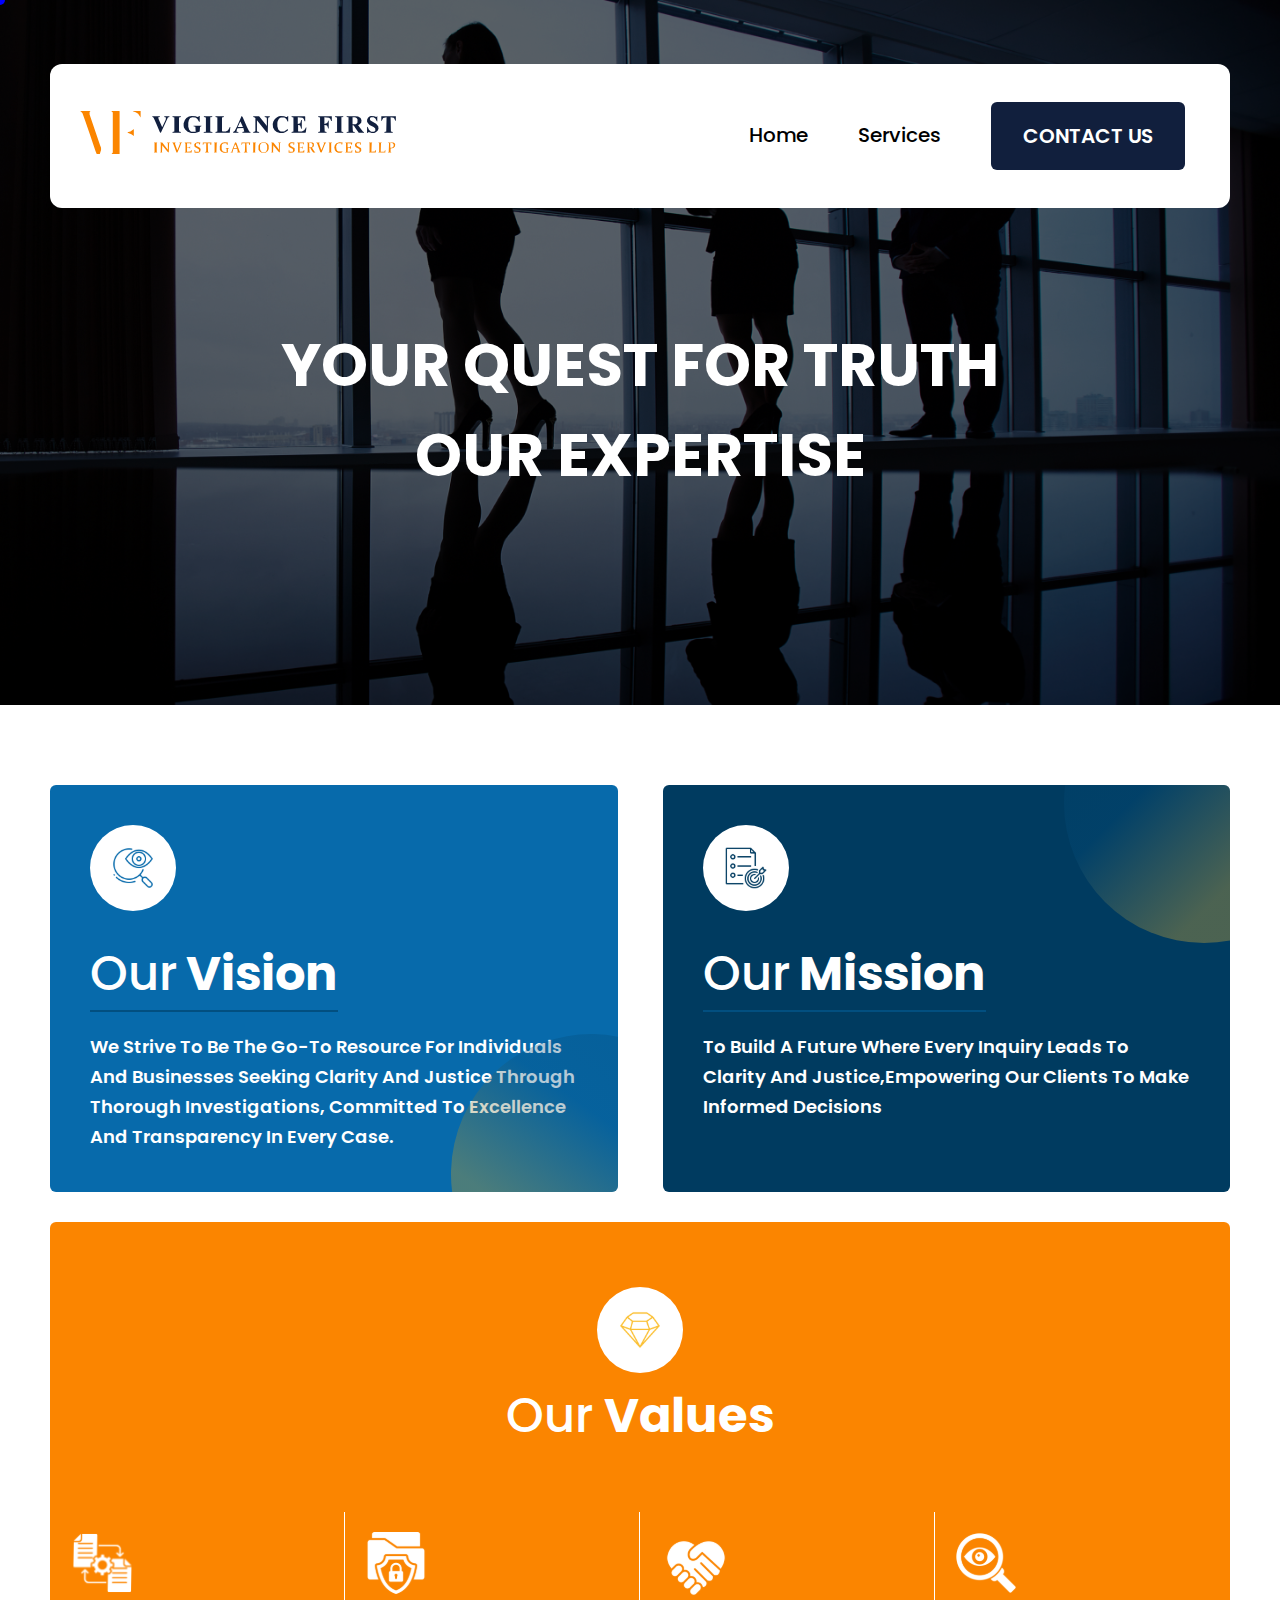
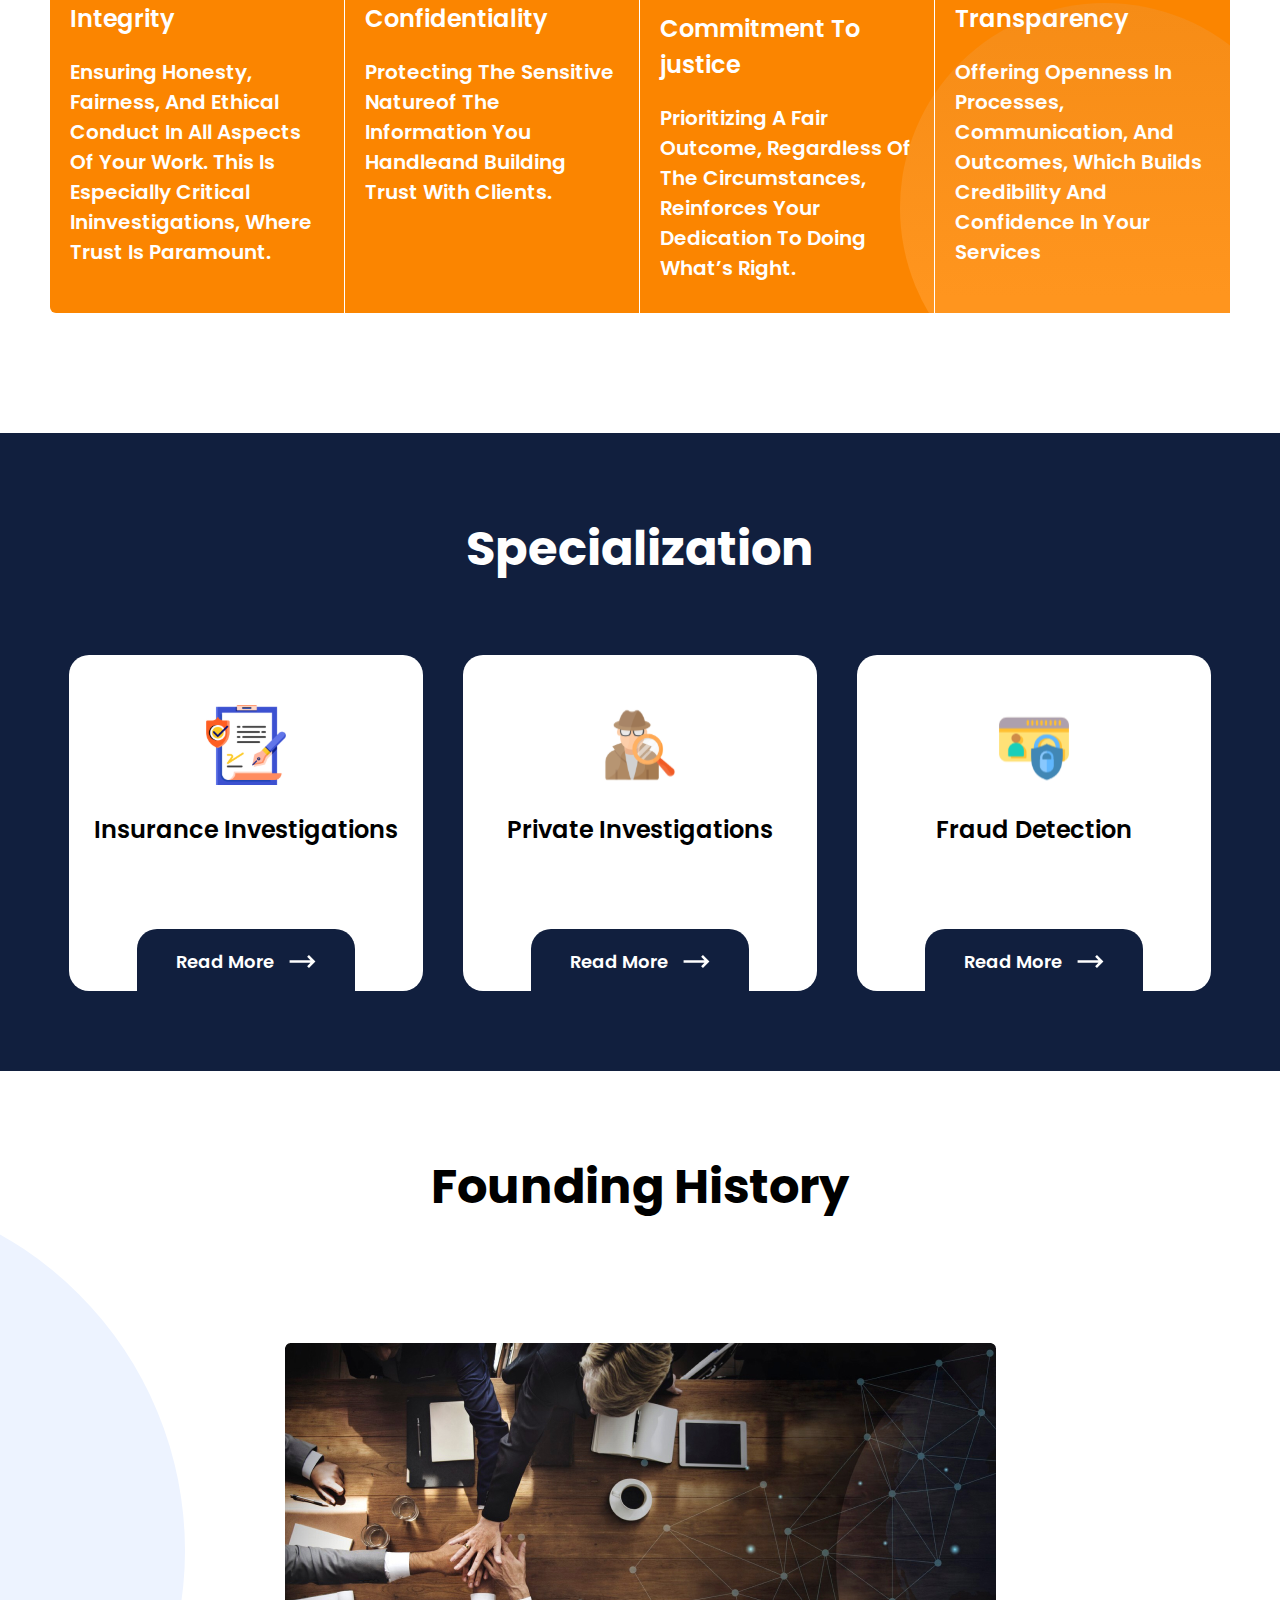
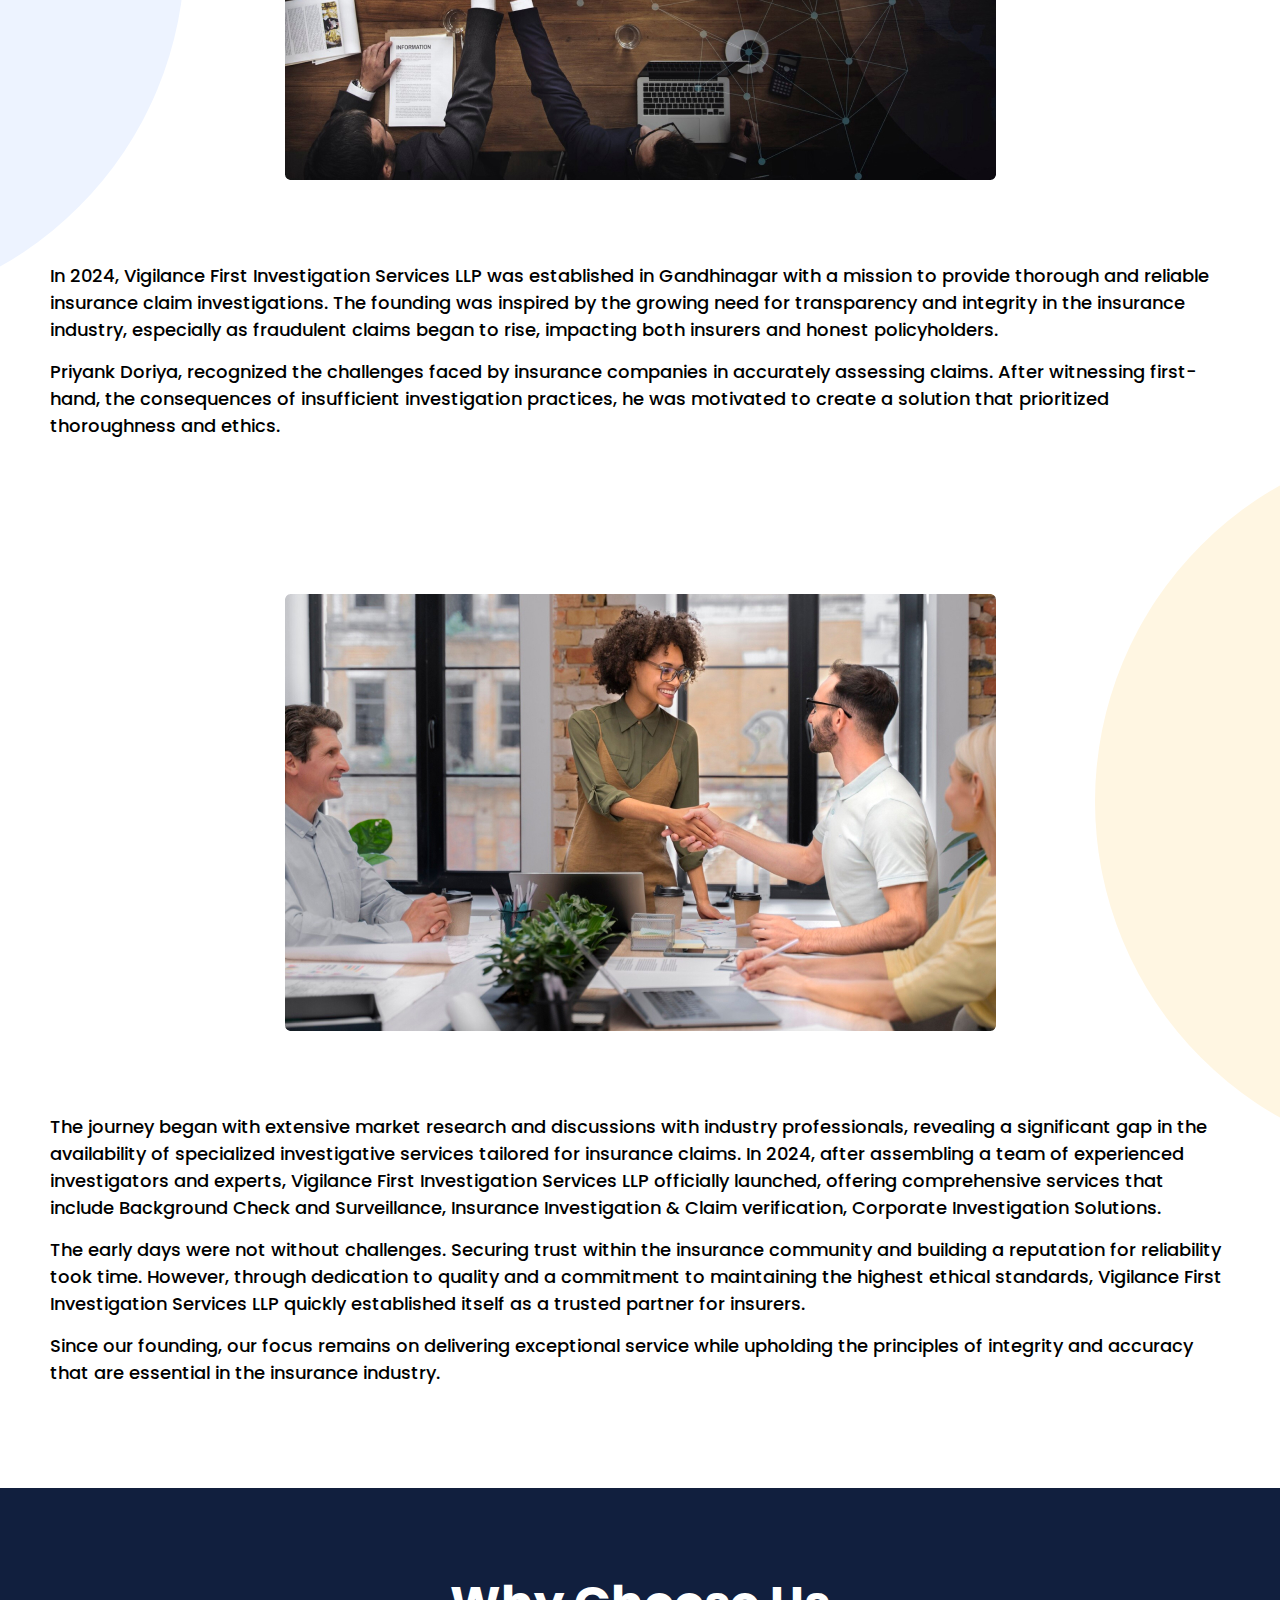
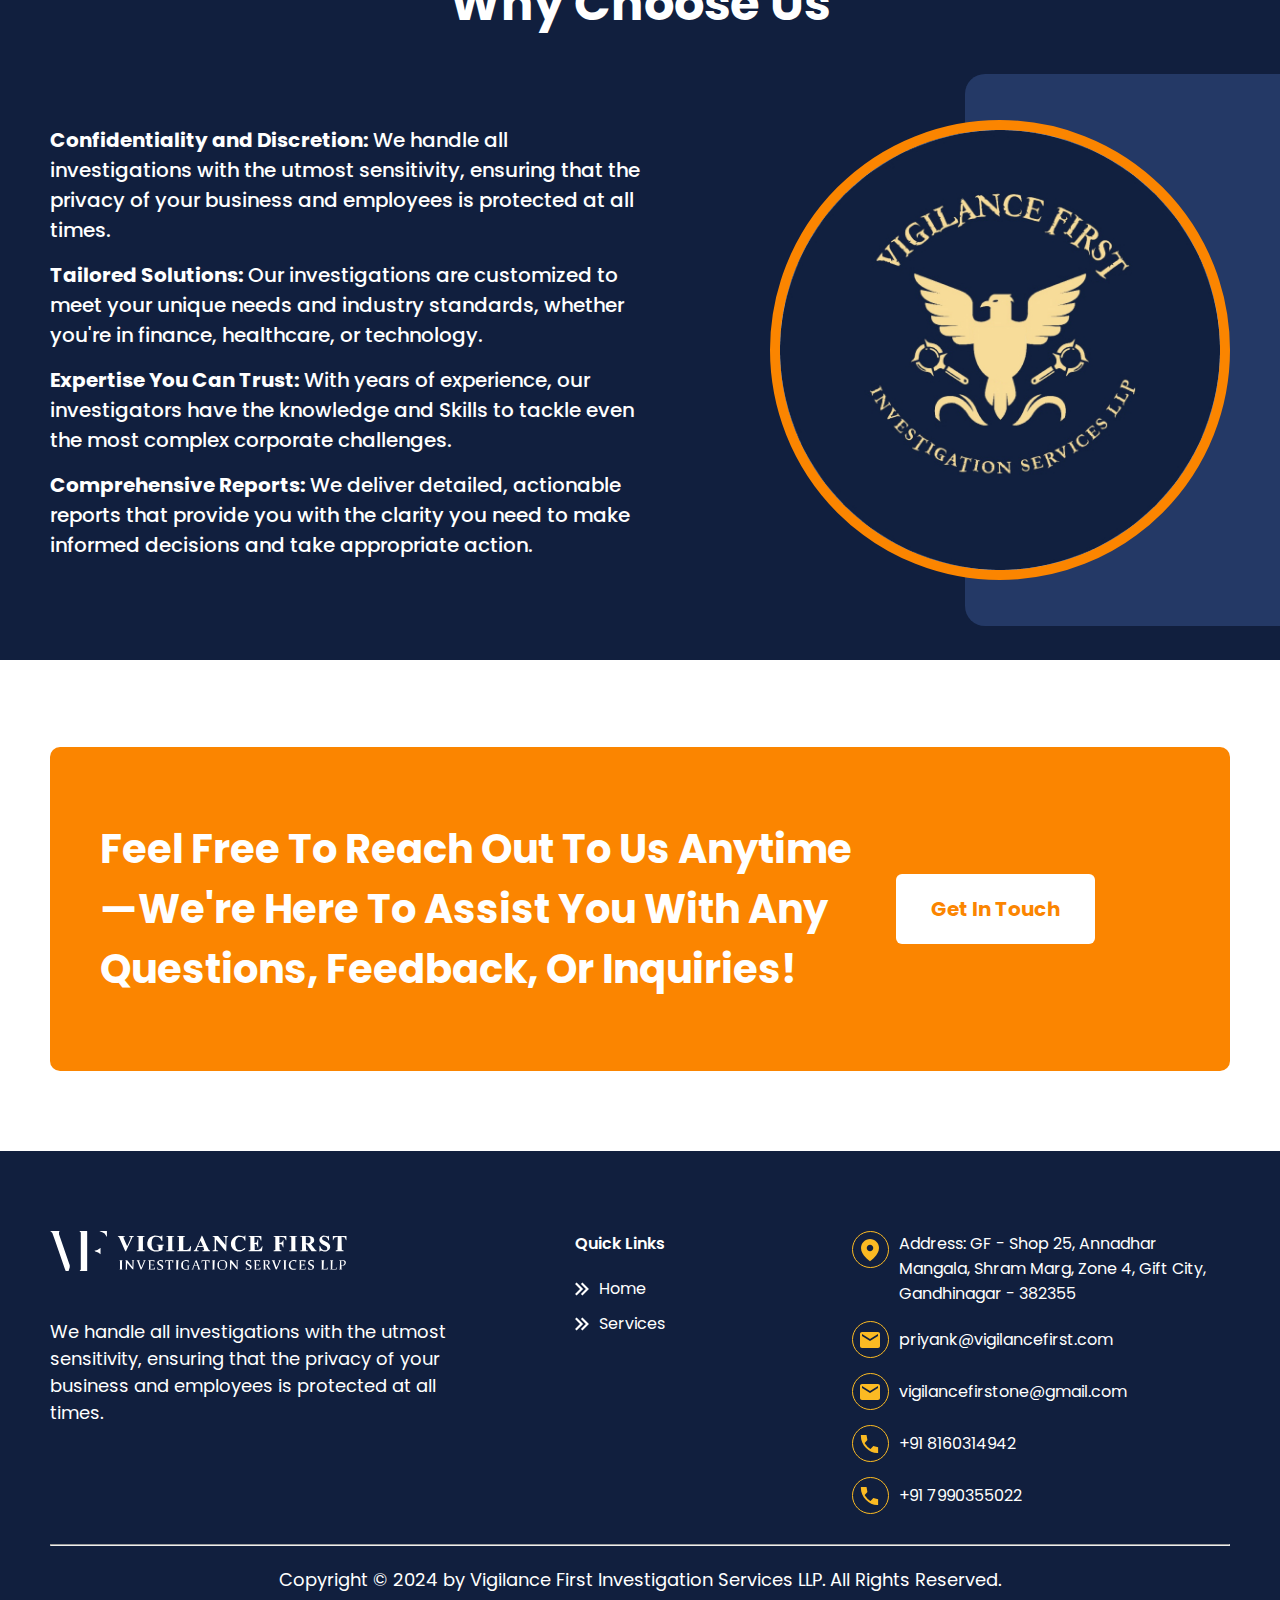
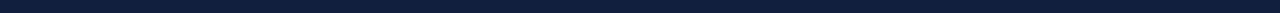
==== commit ac62a1f2: "-" ====
--- a/index.html
+++ b/index.html
@@ -16,7 +16,7 @@
 <header class="main-header">
     <div class="container">
         <div class="inner-header">
-            <a class="logo" href="#"><img src="/images/header-logo.svg" alt=""></a>
+            <a class="logo" href="#"><img src="./images/header-logo.svg" alt="header-logo"></a>
             <button class="menu-toggle" aria-label="Toggle navigation">
                 <span class="bar"></span>
                 <span class="bar"></span>
@@ -27,7 +27,7 @@
                 <ul class="navbar">
                     <li><a href="./index.html">Home</a></li>
                     <li><a href="./services.html">Services</a></li>
-                    <a href="mailto:vigilancefirstone@gmail.com" class="navbar-contact-cta">Contact US</a>
+                    <a href="mailto:vigilancefirstone@gmail.com" class="navbar-contact-cta">Contact us</a>
                 </ul>
             </div>
         </div>
@@ -46,8 +46,8 @@
     <div class="container">
         <div class="wrapper">
             <div class="vision">
-                <div class="icon"><img src="/images/vission-icon.svg" alt=""></div>
-                <div class="title"><span>Our</span>Vision</div>
+                <div class="icon"><img src="./images/vission-icon.svg" alt="vission-icon"></div>
+                <h2 class="title"><span>Our</span>Vision</h2>
                 <div class="discription">
                     <p>We strive to be the go-to resource for individuals and businesses seeking
                         clarity and justice through thorough investigations, committed to excellence and
@@ -56,8 +56,8 @@
                 </div>
             </div>
             <div class="mission">
-                <div class="icon"><img src="/images/mission-icon.svg" alt=""></div>
-                <div class="title"><span>Our</span>Mission</div>
+                <div class="icon"><img src="./images/mission-icon.svg" alt="mission-icon"></div>
+                <h2 class="title"><span>Our</span>Mission</h2>
                 <div class="discription">
                     <p> To build a future where every inquiry leads to clarity and justice,empowering our clients to make informed decisions </p>
                 </div>
@@ -70,27 +70,27 @@
 <div class="container">
     <div class="inner-content">
         <div class="section-heading">
-            <div class="heading-icon"><img src="/images/our-value-icon.svg" alt=""></div>
-            <div class="heading"><span>Our</span> Values</div>
+            <div class="heading-icon"><img src="./images/our-value-icon.svg" alt="our-value-icon"></div>
+            <h2 class="heading"><span>Our</span> Values</h2>
         </div>
         <div class="four-col">
             <div class="column cl-1">
                 <div class="title">
-                    <div class="icon"><img src="/images/transparency.svg" alt=""></div>
+                    <div class="icon"><img src="./images/transparency.svg" alt="transparency"></div>
                     <span>Integrity</span>
                     <p class="capitalize white">Ensuring honesty, fairness, and ethical conduct in all aspects of your work. This is especially critical ininvestigations, where trust is paramount.</p>
                 </div>
             </div>
             <div class="column cl-2">
                 <div class="title">
-                    <div class="icon"><img src="/images/confidential 1.svg" alt=""></div>
+                    <div class="icon"><img src="./images/confidential 1.svg" alt="confidential"></div>
                     <span>Confidentiality</span>
                     <p class="capitalize white">Protecting the sensitive natureof the information you handleand building trust with clients.</p>
                 </div>
             </div>
             <div class="column cl-3">
                 <div class="title">
-                    <div class="icon"><img src="/images/hand-heart 1.svg" alt=""></div>
+                    <div class="icon"><img src="./images/hand-heart 1.svg" alt="hand-heart"></div>
                     <span>Commitment To justice</span>
                     <p class="capitalize white">Prioritizing a fair outcome, regardless of the circumstances,
                         reinforces your dedication to doing what’s right.</p>
@@ -98,7 +98,7 @@
             </div>
             <div class="column cl-4">
                 <div class="title">
-                    <div class="icon"><img src="/images/investigation 1.svg" alt=""></div>
+                    <div class="icon"><img src="./images/investigation 1.svg" alt="investigation"></div>
                     <span>Transparency</span>
                     <p class="capitalize white">Offering openness in processes, communication, and outcomes, which builds credibility and confidence in your services</p>
                 </div>
@@ -115,24 +115,24 @@
     </h2>
     <div class="blogs">
         <div class="blog">
-            <div class="icon"><img src="/images/insurance 1.svg" alt=""></div>
+            <div class="icon"><img src="./images/insurance 1.svg" alt="insurance"></div>
             <div class="title">Insurance Investigations</div>
             <div class="blog-cta">
-                <div class="btn-text">Read More</div><img src="/images/coolicon.svg" alt="">
+                <div class="btn-text">Read More</div><img src="./images/coolicon.svg" alt="coolicon">
             </div>
         </div>
         <div class="blog">
-            <div class="icon"><img src="/images/private-investigator 1.svg" alt=""></div>
+            <div class="icon"><img src="./images/private-investigator 1.svg" alt="private-investigator"></div>
             <div class="title">Private Investigations</div>
             <div class="blog-cta">
-                <div class="btn-text">Read More</div><img src="/images/coolicon.svg" alt="">
+                <div class="btn-text">Read More</div><img src="./images/coolicon.svg" alt="coolicon">
             </div>
         </div>  
         <div class="blog">
-            <div class="icon"><img src="/images/fraud-prevention 1.svg" alt=""></div>
+            <div class="icon"><img src="./images/fraud-prevention 1.svg" alt="fraud-prevention"></div>
             <div class="title">Fraud Detection</div>
             <div class="blog-cta">
-                <div class="btn-text">Read More</div><img src="/images/coolicon.svg" alt="">
+                <div class="btn-text">Read More</div><img src="./images/coolicon.svg" alt="coolicon">
             </div>
         </div>
 
@@ -173,7 +173,7 @@
         </div>
         <div class="column right-circle flip">
             <div class="left-content">
-                <img src="./images/founder-history-3.jpg" alt="founder-history-1">
+                <img src="./images/founder-history-3.jpg" alt="founder-history-3">
             </div>
             <div class="right-content">
                 <p>The journey began with extensive market research and discussions with industry professionals, revealing a significant gap in the availability of specialized investigative services tailored for insurance claims. In 2024, after assembling a team of experienced investigators and experts, Vigilance First Investigation Services LLP officially launched, offering comprehensive services that include Background Check and Surveillance, Insurance Investigation & Claim verification, Corporate Investigation Solutions.</p>
@@ -202,7 +202,7 @@
         </div>
         <div class="right-content">
             <div class="round-img">
-                <img src="./images/egle-logo2.jpg" alt="">
+                <img src="./images/egle-logo2.jpg" alt="egle-logo2">
             </div>
         </div>
     </div>
@@ -223,7 +223,7 @@
     <div class="main-content">
         <div class="left-content">
             <div class="logo">
-                <img src="./images/footer-logo.svg" alt="">
+                <img src="./images/footer-logo.svg" alt="footer-logo">
             </div>
             <p>We handle all investigations with the utmost sensitivity, ensuring that the privacy of your business and employees is protected at all times.</p>
         </div>
@@ -256,23 +256,23 @@
         </div>
         <div class="right-content">
             <a href="">
-                <img src="./images/location-icon.svg" alt="">
+                <img src="./images/location-icon.svg" alt="location-icon">
                 Address: GF - Shop 25, Annadhar Mangala, Shram Marg, 
                 Zone 4, Gift City, <br>Gandhinagar - 382355</a>
             <a href="mailto:priyank@vigilancefirst.com">
-                <img src="./images/mail-icon.svg" alt="">
+                <img src="./images/mail-icon.svg" alt="mail-icon">
                 priyank@vigilancefirst.com
             </a>
             <a href="mailto:vigilancefirstone@gmail.com">
-                <img src="./images/mail-icon.svg" alt="">
+                <img src="./images/mail-icon.svg" alt="mail-icon">
                 vigilancefirstone@gmail.com
             </a>
             <a href="tel:+918160314942">
-                <img src="./images/call-icon.svg" alt="">
+                <img src="./images/call-icon.svg" alt="call-icon">
                 +91 8160314942
             </a>
             <a href="tel:+917990355022">
-                <img src="./images/call-icon.svg" alt="">
+                <img src="./images/call-icon.svg" alt="call-icon">
                 +91 7990355022
             </a>
         </div>
@@ -284,15 +284,7 @@
 </div>
 </footer>
 
-
-
-
-
-
-
-
-
-<script src="https://cdnjs.cloudflare.com/ajax/libs/jquery/3.7.1/jquery.min.js"></script>
+    <script src="https://cdnjs.cloudflare.com/ajax/libs/jquery/3.7.1/jquery.min.js"></script>
     <script src="./script.js"></script>
 
 
--- a/css/style.css
+++ b/css/style.css
@@ -185,6 +185,7 @@
     padding: 17px 30px;
     border-radius: 6px;
     border: 2px solid transparent;
+    text-transform: uppercase;
 }
 
 header.main-header .navmenu .navbar .navbar-contact-cta:hover {
@@ -234,6 +235,7 @@
     font-size: 20px;
     line-height: 30px;
     font-weight: 600;
+    text-transform: capitalize;
 }
 
 section.hero-banner .main-content .cta {
@@ -272,6 +274,7 @@
     padding: 40px;
     border-radius: 6px;
     overflow: hidden;
+    z-index: 1;
 }
 
 section.mission-vission-section .wrapper .mission::before {
@@ -283,6 +286,7 @@
     top: -30%;
     border-radius: 50%;
     background: linear-gradient(135.24deg, rgba(3, 73, 117, 0.3) 17.18%, rgba(5, 78, 124, 0.3) 36.84%, rgba(251, 191, 48, 0.3) 69.26%);
+    z-index: -1;
 }
 
 section.mission-vission-section .wrapper .vision {
@@ -307,9 +311,8 @@
 }
 
 section.mission-vission-section .wrapper .mission .title, section.mission-vission-section .wrapper .vision .title {
-    font-size: 40px;
+
     font-weight: 700;
-    line-height: 60px;
     color: #fff;
     margin: 20px 0;
     position: relative;
@@ -378,9 +381,7 @@
 }
 
 section.our-value-section .inner-content .section-heading .heading {
-    font-size: 40px;
-    font-weight: 700;
-    line-height: 60px;
+
     color: #fff;
 }
 
@@ -796,7 +797,6 @@
 .why-choose-us.services .main-content .right-content .round-img {
     border: none;
 }
-.why-choose-us.services .main-content .right-content .round-img img {
-    height: 510px;
-    width: 510px;
+.why-choose-us.services .main-content .left-content {
+    width: 58%;
 }--- a/css/media.css
+++ b/css/media.css
@@ -166,6 +166,7 @@
         width: 300px;
     }
 
+
     .why-choose-us .main-content .right-content .round-img {
         height: 320px;
         width: 320px;
@@ -182,6 +183,9 @@
     .why-choose-us .main-content .left-content {
         width: 60%;
     }
+	.why-choose-us.services .main-content .left-content {
+		width: 65%;
+	}
 
     .why-choose-us .main-content .left-content p {
         font-size: 18px;
@@ -368,7 +372,9 @@
     .why-choose-us .main-content .left-content {
         width: 100%;
     }
-
+	.why-choose-us.services .main-content .left-content {
+        width: 100%;
+    }
     .why-choose-us .main-content .right-content {
         width: 100%;
         text-align: center;
@@ -478,10 +484,6 @@
         padding-bottom: 60px;
     }
 
-    section.mission-vission-section .wrapper .mission .title, section.mission-vission-section .wrapper .vision .title, section.our-value-section .inner-content .section-heading .heading {
-        font-size: 36px;
-        line-height: 54px;
-    }
 
     section.our-value-section .inner-content {
         padding: 30px 0;
@@ -580,9 +582,10 @@
     p {
         font-size: 16px;
     }
+	#cursor { display: none; }
 
     header.main-header {
-        top: 30px;
+        top: 20px;
     }
 
     header.main-header .inner-header {
@@ -609,8 +612,8 @@
     }
 
     header.main-header .navmenu .navbar .navbar-contact-cta {
-        font-size: 16px;
-        padding: 10px 18px;
+        font-size: 14px;
+        padding: 12px 25px;
         line-height: 20px;
     }
 
@@ -634,9 +637,7 @@
     }
 
     section.mission-vission-section .wrapper .mission .title, section.mission-vission-section .wrapper .vision .title, section.our-value-section .inner-content .section-heading .heading {
-        font-size: 28px;
-        line-height: 40px;
-        margin: 0px 0 10px;
+        margin: 0px 0 15px;
     }
 
     section.mission-vission-section .wrapper .vision .icon img, section.mission-vission-section .wrapper .mission .icon img {
@@ -653,7 +654,7 @@
     }
 
     section.our-value-section .inner-content .four-col {
-        padding-top: 10px;
+        padding-top: 0px;
     }
 
     section.our-value-section .inner-content .four-col .column .title p {
@@ -669,9 +670,13 @@
     section.our-value-section .inner-content .four-col .column .title span {
         padding-bottom: 10px;
     }
+	section.our-value-section .inner-content .section-heading .heading-icon img {
+		height: 60px;
+		width: 60px;
+	}
 
     section.Specialization-section .blogs {
-        padding-top: 20px;
+        padding-top: 30px;
     }
 
     section.Specialization-section .blogs .blog {
@@ -684,20 +689,43 @@
         padding-bottom: 60px;
         margin-top: 10px;
     }
+	section.Specialization-section .blogs .blog .blog-cta {
+		font-size: 16px;
+		max-width: 180px;
+		height: 55px;
+	}
+	section.Specialization-section .blogs .blog .blog-cta img {
+		width: 20px;
+	}
 
     section.our-value-section .inner-content {
         padding: 20px 0;
     }
+	.why-choose-us.services .main-content {
+		row-gap: 10px;
+	}
+	.why-choose-us .main-content {
+		row-gap: 30px;
+	}
 
     .founding-history .main-content .column .left-content img {
         width: 100%;
         height: 300px;
         object-fit: cover;
     }
+	.founding-history .main-content .column {
+        gap: 10px;
+    }
+	.founding-history .main-content .column .right-content p {
+		margin-bottom: 10px;
+	}
 
     .footer-section .main-content {
         row-gap: 30px;
     }
+	.footer-section .main-content .left-content .logo {
+		padding-bottom: 20px;
+	}
 
     .footer-section .main-content .middle-content {
         width: 100%;
@@ -790,6 +818,10 @@
         right: -20%;
         top: 50%;
     }
+	section.mission-vission-section .wrapper .vision .icon img, section.mission-vission-section .wrapper .mission .icon img {
+        width: 50px;
+        height: 50px;
+    }
 
     .founding-history .main-content .column .left-content img {
         width: 100%;
@@ -799,7 +831,7 @@
 
     section.hero-banner {
         background-position: 70% 100%;
-        padding: 160px 0 40px;
+        padding: 130px 0 40px;
     }
 
     .footer-section .main-content .right-content {
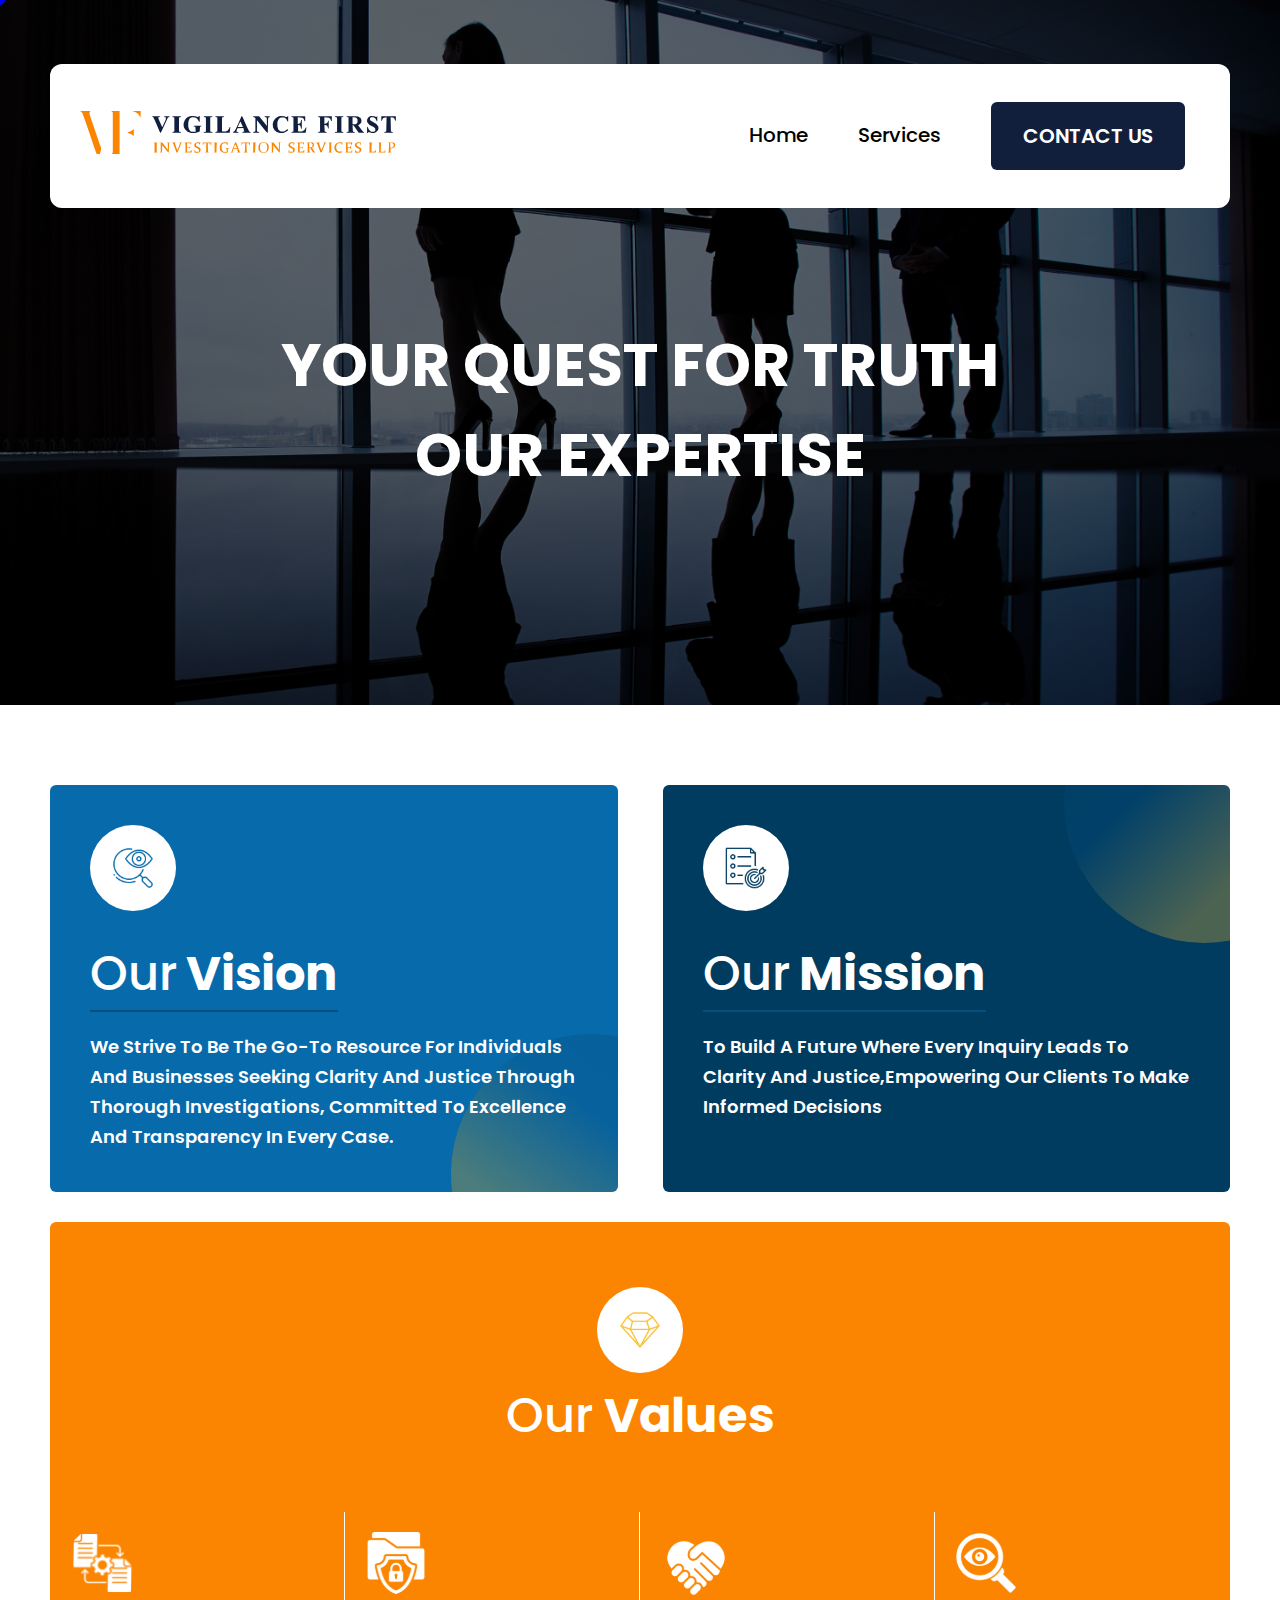
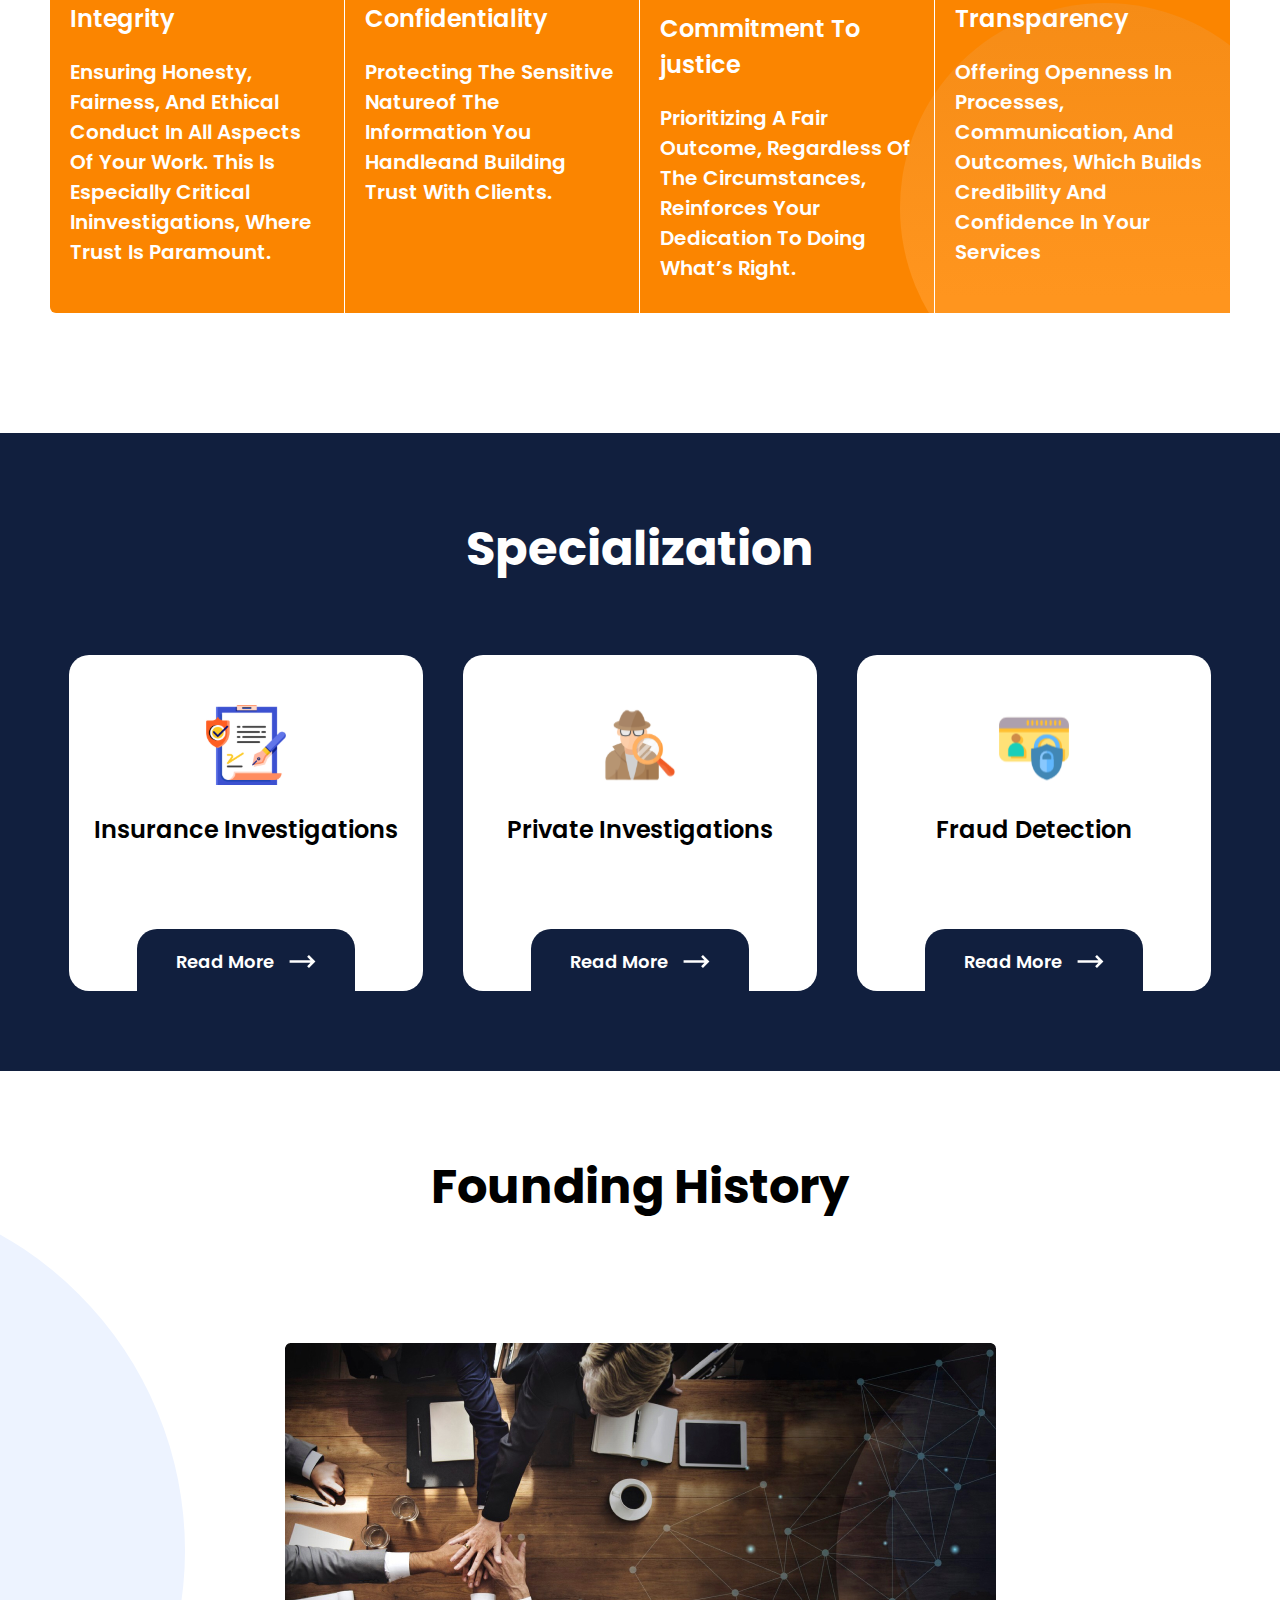
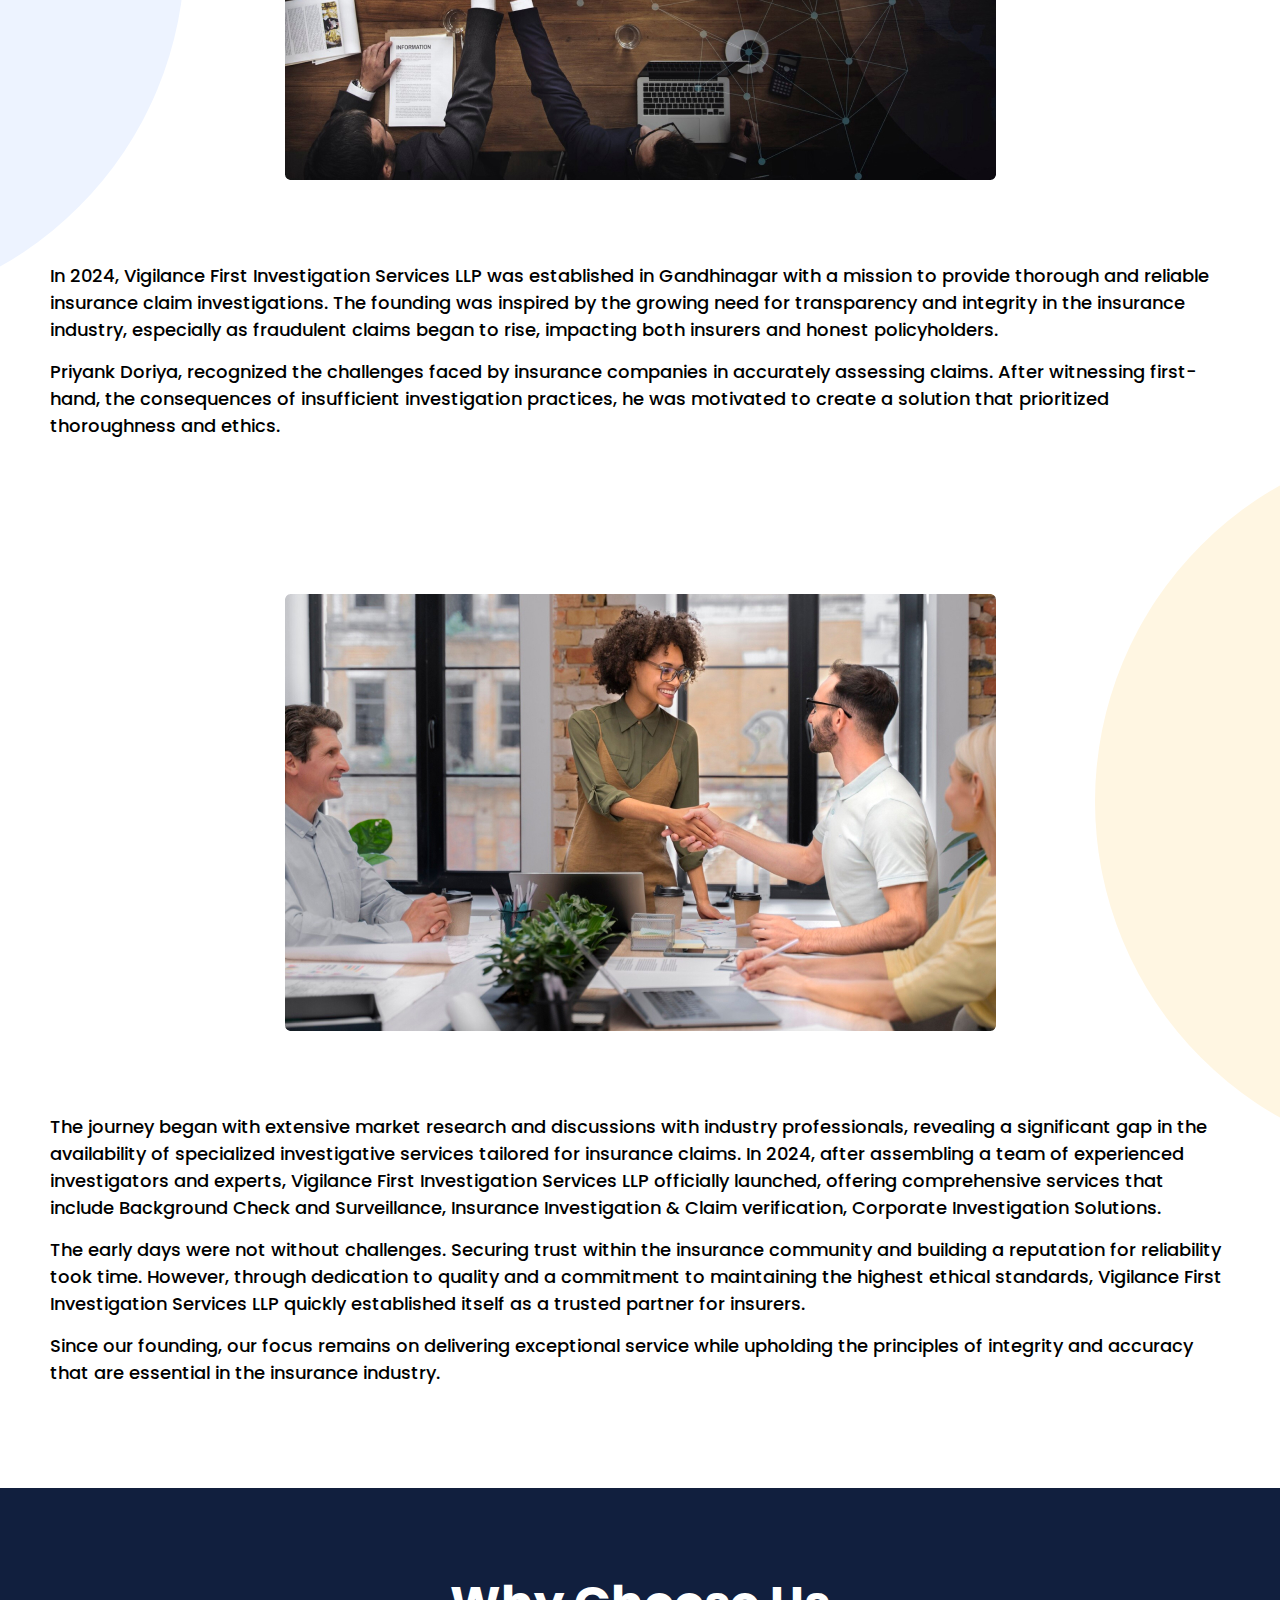
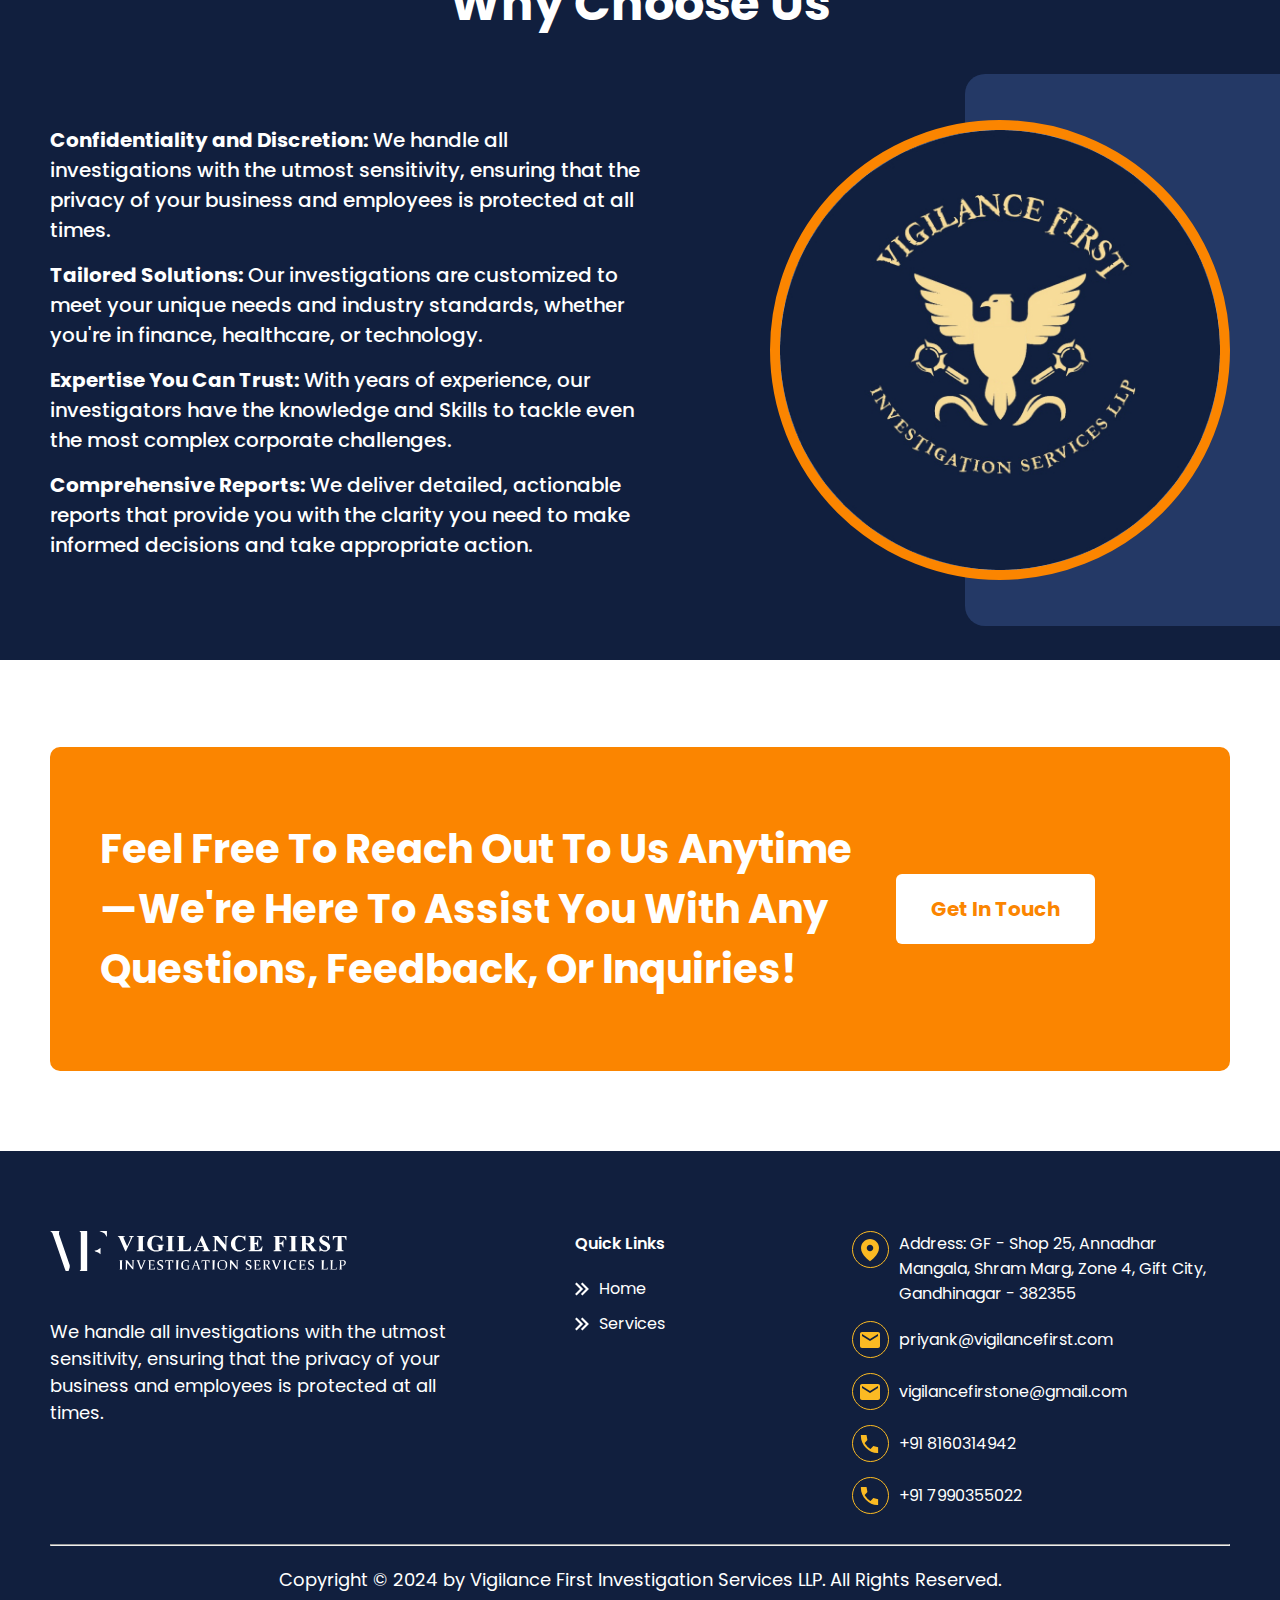
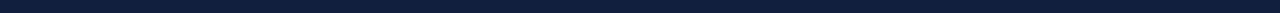
==== commit b88976e4: "-" ====
--- a/index.html
+++ b/index.html
@@ -11,7 +11,7 @@
 <link rel="stylesheet" href="./css/media.css">
 </head>
 
-<body>
+<body onContextMenu="return false">
     <div id="cursor"></div>
 <header class="main-header">
     <div class="container">
@@ -287,7 +287,6 @@
     <script src="https://cdnjs.cloudflare.com/ajax/libs/jquery/3.7.1/jquery.min.js"></script>
     <script src="./script.js"></script>
 
-
 </body>
 
 </html>--- a/css/style.css
+++ b/css/style.css
@@ -296,6 +296,7 @@
     padding: 40px;
     border-radius: 6px;
     overflow: hidden;
+    z-index: 1;
 }
 
 section.mission-vission-section .wrapper .vision::before {
@@ -308,6 +309,7 @@
     border-radius: 50%;
     transform: rotate(-280deg);
     background: linear-gradient(135.24deg, rgba(3, 73, 117, 0.3) 17.18%, rgba(5, 78, 124, 0.3) 36.84%, rgba(233, 168, 12, 0.3) 69.26%);
+    z-index: -1;
 }
 
 section.mission-vission-section .wrapper .mission .title, section.mission-vission-section .wrapper .vision .title {
